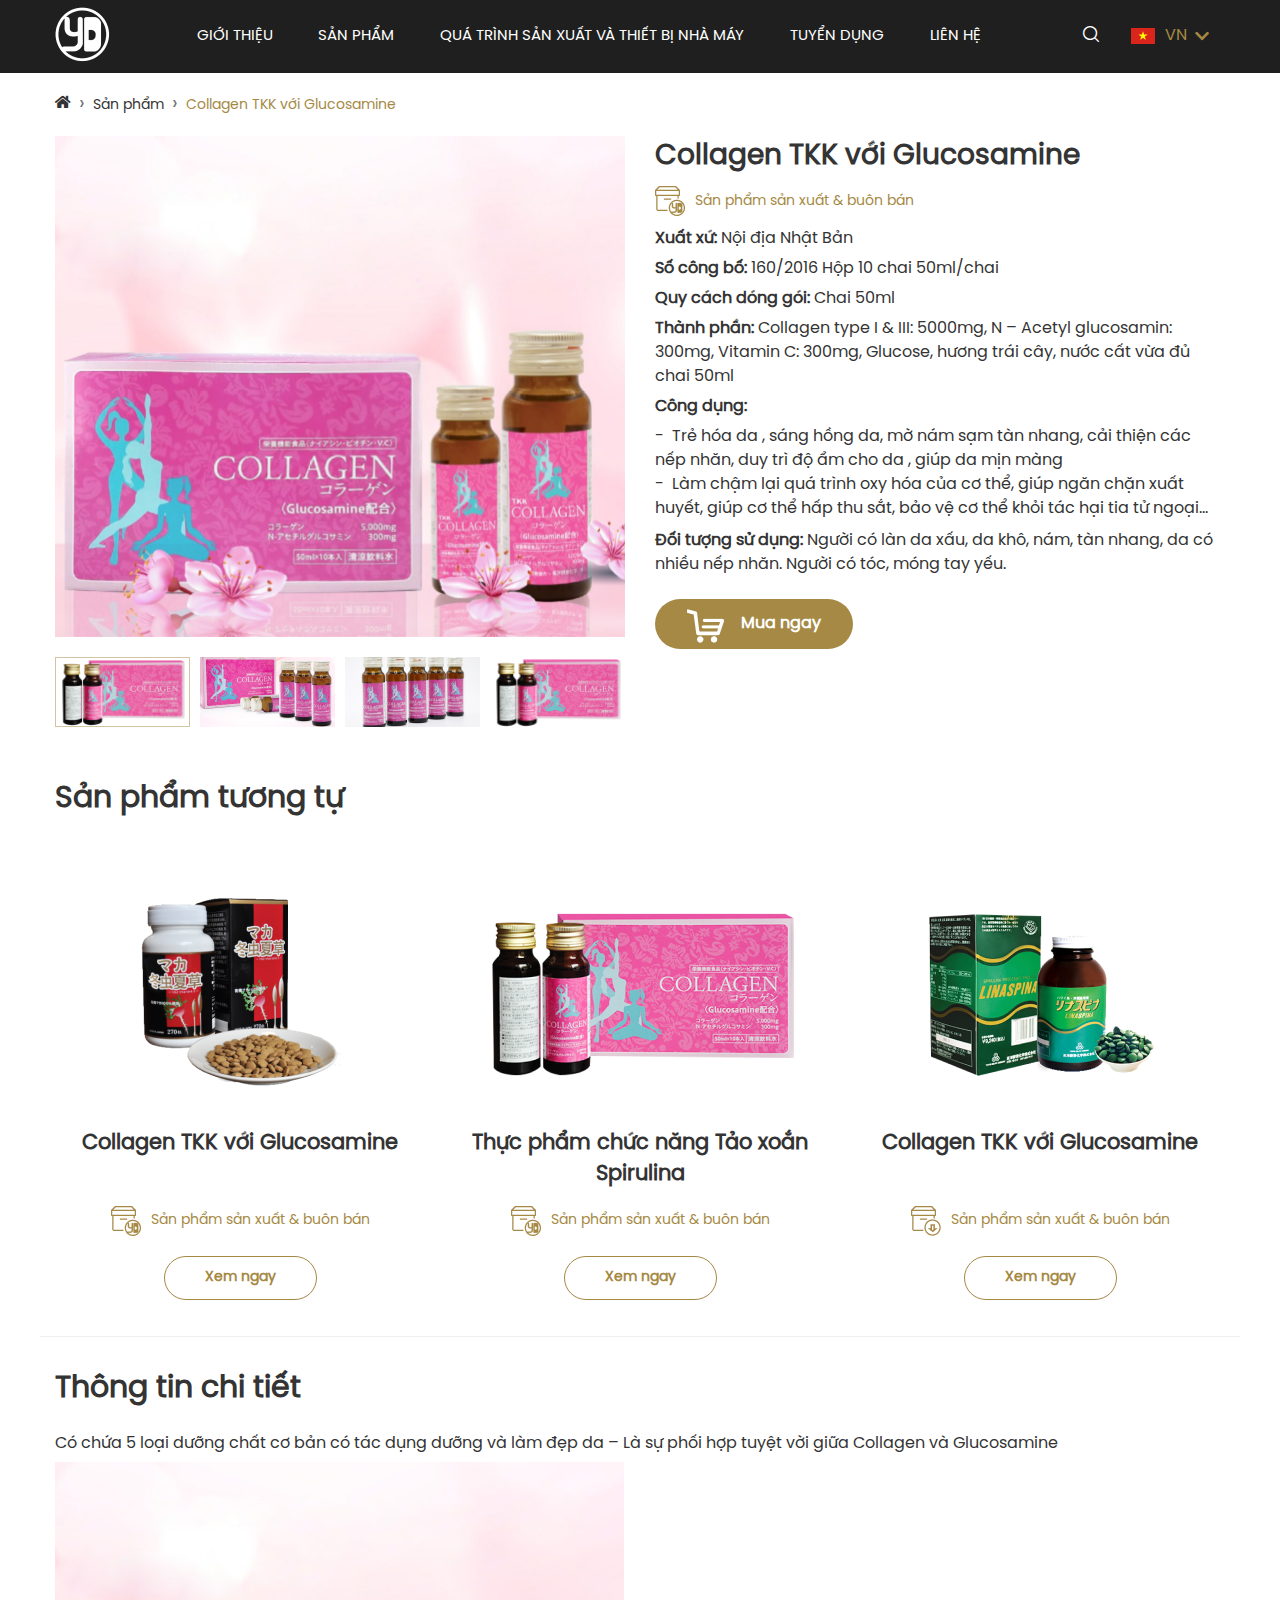
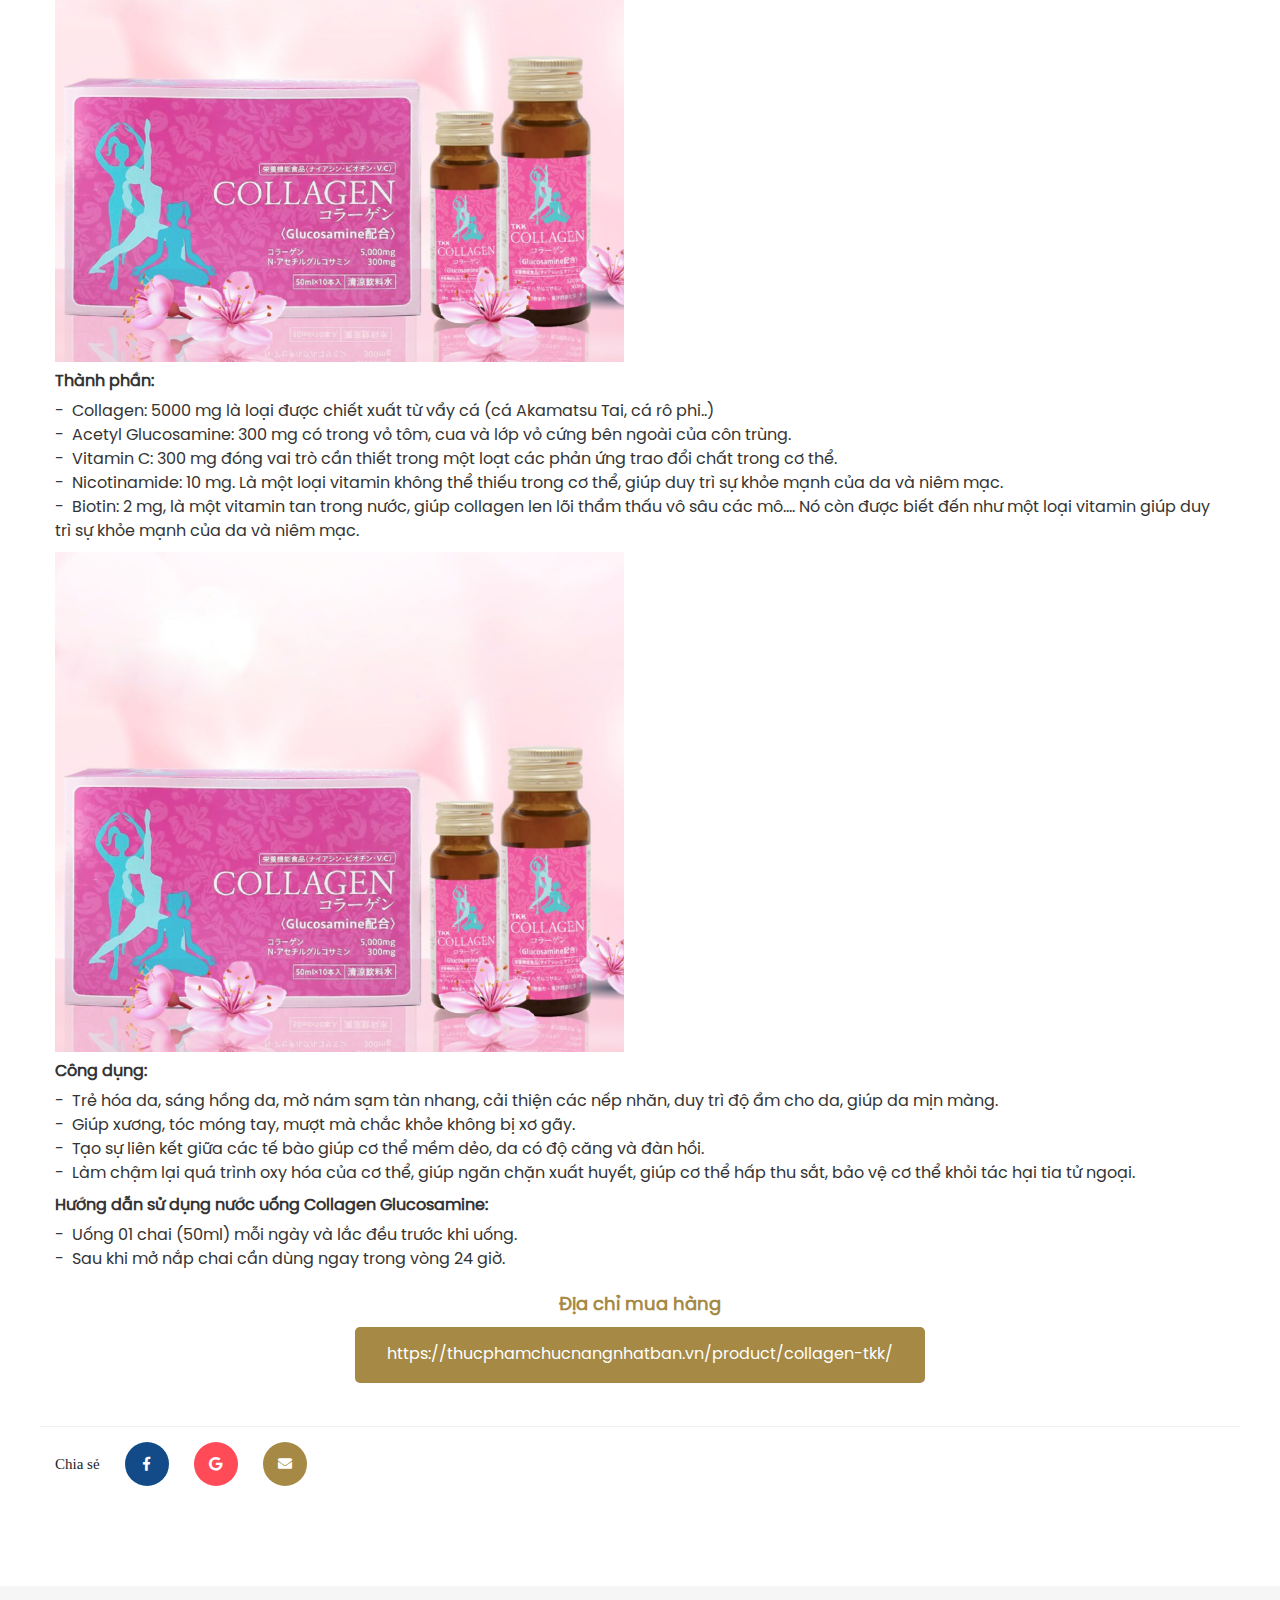
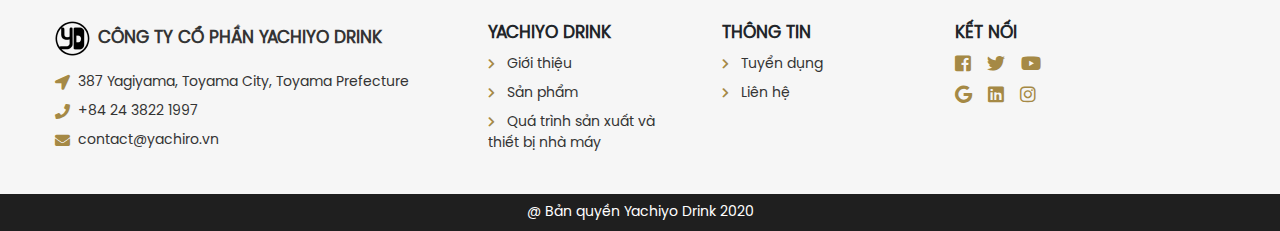
==== chitietsanpham.html @ f1b4843c "9/9 The Snyder Cut" ====
<!DOCTYPE html>
<html class="no-js" lang="vi">

<head>
    <meta charset="utf-8">
    <meta http-equiv="x-ua-compatible" content="ie=edge">
    <title>YACHIYO DRINK | Chi tiết sản phẩm</title>
    <meta name="description" content="">
    <meta name="viewport" content="width=device-width, initial-scale=1">
    <link rel="manifest" href="">
    <link rel="shortcut icon" type="image/x-icon" href="assets/img/favicon.ico">

    <!-- CSS here -->
    <link rel="stylesheet" href="./assets/css/bootstrap.min.css">
    <link rel="stylesheet" href="assets/css/owl.carousel.min.css">
    <link rel="stylesheet" href="assets/css/flaticon.css">
    <link rel="stylesheet" href="assets/css/slicknav.css">
    <link rel="stylesheet" href="assets/css/animate.min.css">
    <link rel="stylesheet" href="assets/css/magnific-popup.css">
    <link rel="stylesheet" href="assets/css/fontawesome-all.min.css">
    <link rel="stylesheet" href="assets/css/nice-select.css">
    <link rel="stylesheet" href="assets/css/style.css">
</head>

<body>
    <header>
        <!-- Header Start -->
        <div class="header-area">
            <div class="main-header header-sticky">
                <div class="container">
                    <div class="menu-wrapper">
                        <!-- Logo -->
                        <div class="logo">
                            <a href="trangchu.html"><img src="assets/images/logo.png" alt="Logo"></a>
                        </div>
                        <!-- Main-menu -->
                        <div class="main-menu d-none d-lg-block">
                            <nav>
                                <ul id="navigation">
                                    <li><a href="gioithieu.html">GIỚI THIỆU</a></li>
                                    <li><a href="sanpham.html">SẢN PHẨM</a></li>
                                    <li><a href="quatrinh.html">QUÁ TRÌNH SẢN XUẤT VÀ THIẾT BỊ NHÀ MÁY</a></li>
                                    <li><a href="tuyendung.html">TUYỂN DỤNG</a>
                                        <ul class="submenu">
                                            <li><a href="#">TUYỂN DỤNG 1</a></li>
                                            <li><a href="#">TUYỂN DỤNG 2</a></li>
                                            <li><a href="#">TUYỂN DỤNG 3</a></li>
                                        </ul>
                                    </li>
                                    <li><a href="lienhe.html">LIÊN HỆ</a></li>
                                </ul>
                            </nav>
                        </div>
                        <!-- Header Right -->
                        <div class="header-right">
                            <ul>
                                <li>
                                    <div class="nav-search search-switch">
                                        <span class="flaticon-search"></span>
                                    </div>
                                </li>
                                <li>
                                    <div class="lang-selector">
                                        <span class="lang lang-selected">
                                            <i class="icons-flag__vn"></i> VN <i class="fa fa-chevron-down ml-2"></i>
                                        </span>
                                        <ul class="lang-dropdown d-none">
                                            <li>
                                                <a href="" class="lang">
                                                    <i class="icons-flag__vn"></i> VN <i
                                                        class="fa fa-chevron-down ml-2"></i>
                                                </a>
                                            </li>
                                            <li>
                                                <a href="" class="lang">
                                                    <i class="icons-flag__jp"></i> JP <i
                                                        class="fa fa-chevron-down ml-2"></i>
                                                </a>
                                            </li>
                                        </ul>
                                    </div>
                                </li>
                            </ul>
                        </div>
                    </div>
                    <!-- Mobile Menu -->
                    <div class="col-12">
                        <div class="mobile_menu d-block d-lg-none"></div>
                    </div>
                </div>
            </div>
        </div>
        <!-- Header End -->
    </header>
    <main>
        <!--? slider Area Start -->
        <section class="app-breadcrumd">
            <div class="container">
                <div class="row">
                    <div class="col-12">
                        <nav aria-label="breadcrumb">
                            <ol class="breadcrumb">
                                <li class="breadcrumb-item"><a href="#"><i class="fa fa-home"></i></a></li>
                                <li class="breadcrumb-item"><a href="#">Sản phẩm</a></li>
                                <li class="breadcrumb-item active" aria-current="page">Collagen TKK với Glucosamine</li>
                            </ol>
                        </nav>
                    </div>
                </div>
            </div>
        </section>

        <section class="product-details">
            <div class="container">
                <div class="row position-relative">
                    <div class="col-lg-6 img-preview">
                        <div id="carousel-1" class="owl-carousel owl-theme">
                            <a href="./assets/images/pd1.png" class="item img-pop-up">
                                <img src="./assets/images/pd1.png" alt="banner">
                            </a>
                            <a href="./assets/images/pd1.png" class="item img-pop-up">
                                <img src="./assets/images/pd1.png" alt="banner">
                            </a>
                            <a href="./assets/images/pd1.png" class="item img-pop-up">
                                <img src="./assets/images/pd1.png" alt="banner">
                            </a>
                            <a href="./assets/images/pd1.png" class="item img-pop-up">
                                <img src="./assets/images/pd1.png" alt="banner">
                            </a>
                        </div>
                        <div id="carousel-2" class="owl-carousel owl-theme">
                            <div class="item">
                                <img src="./assets/images/pd2.png" class="d-block w-100" alt="banner">
                            </div>
                            <div class="item">
                                <img src="./assets/images/pd3.png" class="d-block w-100" alt="banner">
                            </div>
                            <div class="item">
                                <img src="./assets/images/pd4.png" class="d-block w-100" alt="banner">
                            </div>
                            <div class="item">
                                <img src="./assets/images/pd2.png" class="d-block w-100" alt="banner">
                            </div>
                        </div>
                    </div>
                    <div class="col-lg-6 d-product">
                        <h1 class="product-name">Collagen TKK với Glucosamine</h1>
                        <div class="d-flex">
                            <i class="icons-p-yd"></i>Sản phẩm sản xuất & buôn bán
                        </div>
                        <div class="product-desc">
                            <p><strong>Xuất xứ:</strong> Nội địa Nhật Bản</p>
                            <p><strong>Số công bố:</strong> 160/2016 Hộp 10 chai 50ml/chai</p>
                            <p><strong>Quy cách dóng gói:</strong> Chai 50ml</p>
                            <p><strong>Thành phần:</strong> Collagen type I & III: 5000mg, N – Acetyl glucosamin: 300mg,
                                Vitamin C: 300mg, Glucose, hương trái cây, nước cất vừa đủ chai 50ml</p>
                            <h6>Công dụng:</h6>
                            <ul>
                                <li>Trẻ hóa da , sáng hồng da, mờ nám sạm tàn nhang, cải thiện các nếp nhăn, duy trì độ
                                    ẩm cho da , giúp da mịn màng</li>
                                <li>Làm chậm lại quá trình oxy hóa của cơ thể, giúp ngăn chặn xuất huyết, giúp cơ thể
                                    hấp thu sắt, bảo vệ cơ thể khỏi tác hại tia tử ngoại...</li>
                            </ul>
                            <p><strong>Đối tượng sử dụng:</strong> Người có làn da xấu, da khô, nám, tàn nhang, da có
                                nhiều nếp nhăn. Người có tóc, móng tay yếu.</p>
                        </div>
                        <form action="#" method="POST" class="add-to-cart pt-3">
                            <a href="#" type="submit"><i class="icons-cart"></i> Mua ngay</a>
                        </form>
                    </div>
                </div>
            </div>
        </section>

        <section class="product-related">
            <div class="container">
                <div class="row">
                    <div class="col-12">
                        <h3 class="section-title-normal">Sản phẩm tương tự</h3>
                    </div>
                </div>
                <div class="row">
                    <div class="col-lg-4 col-md-6 col-12">
                        <div class="product wow fadeInLeft">
                            <a href="chitietsanpham.html">
                                <div class="img-container">
                                    <img src="./assets/images/p1.png" alt="Product Image">
                                </div>
                                <h5>Collagen TKK với Glucosamine</h5>
                            </a>
                            <div class="d-flex">
                                <i class="icons-p-yd"></i>Sản phẩm sản xuất & buôn bán
                            </div>
                            <a href="chitietsanpham.html" class="btn-primary">Xem ngay</a>
                        </div>
                    </div>
                    <div class="col-lg-4 col-md-6 col-12">
                        <div class="product wow fadeInLeft">
                            <a href="#">
                                <div class="img-container">
                                    <img src="./assets/images/p2.png" alt="Product Image">
                                </div>
                                <h5>Thực phẩm chức năng Tảo xoắn Spirulina</h5>
                            </a>
                            <div class="d-flex">
                                <i class="icons-p-yd"></i>Sản phẩm sản xuất & buôn bán
                            </div>
                            <a href="#" class="btn-primary">Xem ngay</a>
                        </div>
                    </div>
                    <div class="col-lg-4 col-md-6 col-12">
                        <div class="product wow fadeInLeft">
                            <a href="#">
                                <div class="img-container">
                                    <img src="./assets/images/p3.png" alt="Product Image">
                                </div>
                                <h5>Collagen TKK với Glucosamine</h5>
                            </a>
                            <div class="d-flex">
                                <i class="icons-p-origin"></i>Sản phẩm sản xuất & buôn bán
                            </div>
                            <a href="#" class="btn-primary">Xem ngay</a>
                        </div>
                    </div>
                </div>
            </div>
        </section>

        <section class="product-info">
            <div class="container">
                <div class="row">
                    <div class="col-12">
                        <h3 class="section-title-normal">Thông tin chi tiết</h3>
                    </div>
                </div>
                <div class="row">
                    <div class="col-12">
                        <div class="info-container">
                            <p>Có chứa 5 loại dưỡng chất cơ bản có tác dụng dưỡng và làm đẹp da – Là sự phối hợp tuyệt
                                vời giữa Collagen và Glucosamine</p>
                            <img src="./assets/images/pd1.png" alt="Image">
                            <h6>Thành phần:</h6>
                            <ul>
                                <li>Collagen: 5000 mg là loại được chiết xuất từ vẩy cá (cá Akamatsu Tai, cá rô phi..)
                                </li>
                                <li>Acetyl Glucosamine: 300 mg có trong vỏ tôm, cua và lớp vỏ cứng bên ngoài của côn
                                    trùng.</li>
                                <li>Vitamin C: 300 mg đóng vai trò cần thiết trong một loạt các phản ứng trao đổi chất
                                    trong cơ thể.</li>
                                <li>Nicotinamide: 10 mg. Là một loại vitamin không thể thiếu trong cơ thể, giúp duy trì
                                    sự khỏe mạnh của da và niêm mạc.</li>
                                <li>Biotin: 2 mg, là một vitamin tan trong nước, giúp collagen len lõi thẩm thấu vô sâu
                                    các mô…. Nó còn được biết đến như một loại vitamin giúp duy trì sự khỏe mạnh của da
                                    và niêm mạc.</li>
                            </ul>
                            <img src="./assets/images/pd1.png" alt="Image">
                            <h2>Công dụng:</h2>
                            <ul>
                                <li>Trẻ hóa da, sáng hồng da, mờ nám sạm tàn nhang, cải thiện các nếp nhăn, duy trì độ
                                    ẩm cho da, giúp da mịn màng.</li>
                                <li>Giúp xương, tóc móng tay, mượt mà chắc khỏe không bị xơ gãy.</li>
                                <li>Tạo sự liên kết giữa các tế bào giúp cơ thể mềm dẻo, da có độ căng và đàn hồi.</li>
                                <li>Làm chậm lại quá trình oxy hóa của cơ thể, giúp ngăn chặn xuất huyết, giúp cơ thể
                                    hấp thu sắt, bảo vệ cơ thể khỏi tác hại tia tử ngoại. </li>
                            </ul>
                            <h5>Hướng dẫn sử dụng nước uống Collagen Glucosamine:</h5>
                            <ul>
                                <li>Uống 01 chai (50ml) mỗi ngày và lắc đều trước khi uống.</li>
                                <li>Sau khi mở nắp chai cần dùng ngay trong vòng 24 giờ.</li>
                            </ul>
                        </div>
                    </div>
                </div>
                <div class="row">
                    <div class="col-12">
                        <h4 class="dcmh">Địa chỉ mua hàng</h4>
                        <div class="dcmh-link">
                            <a href="#">https://thucphamchucnangnhatban.vn/product/collagen-tkk/</a>
                        </div>
                    </div>
                </div>
            </div>
        </section>

        <section class="share-section">
            <div class="container">
                <div class="row">
                    <div class="col-12">
                        <div class="d-flex">
                            <span>Chia sẻ</span>
                            <a href="#" class="fab fa-facebook-f"></a>
                            <a href="#" class="fab fa-google"></a>
                            <a href="#" class="fas fa-envelope"></a>
                        </div>
                    </div>
                </div>
            </div>
        </section>
    </main>
    <footer>
        <!-- Footer Start-->
        <div class="footer-area">
            <div class="container">
                <div class="row d-flex justify-content-between">
                    <div class="col-xl-4 col-lg-3 col-md-6 col-sm-12">
                        <div class="single-footer-caption mb-50">
                            <div class="single-footer-caption mb-30">
                                <!-- logo -->
                                <div class="footer-logo">
                                    <a href="trangchu.html"><img src="assets/images/logo3.png" alt="Logo">CÔNG TY CỔ
                                        PHẦN
                                        YACHIYO DRINK</a>
                                </div>
                                <div class="footer-tittle">
                                    <div class="footer-pera">
                                        <div class="d-flex justify-content-start align-items-center mb-2">
                                            <i class="fa fa-location-arrow mr-2" aria-hidden="true"></i>
                                            <h6>387 Yagiyama, Toyama City, Toyama Prefecture</h6>
                                        </div>
                                        <div class="d-flex justify-content-start align-items-center mb-2">
                                            <i class="fa fa-phone mr-2" aria-hidden="true"></i>
                                            <h6>+84 24 3822 1997</h6>
                                        </div>
                                        <div class="d-flex justify-content-start align-items-center mb-2">
                                            <i class="fa fa-envelope mr-2" aria-hidden="true"></i>
                                            <h6>contact@yachiro.vn</h6>
                                        </div>
                                    </div>
                                </div>
                            </div>
                        </div>
                    </div>
                    <div class="col-xl-2 col-lg-3 col-md-6 col-sm-12">
                        <div class="single-footer-caption mb-50">
                            <div class="footer-tittle">
                                <h4>YACHIYO DRINK</h4>
                                <ul>
                                    <li><a href="#"><i class="fa fa-chevron-right mr-2 text-secondary"
                                                aria-hidden="true"></i> Giới thiệu </a></li>
                                    <li><a href="#"><i class="fa fa-chevron-right mr-2 text-secondary"
                                                aria-hidden="true"></i> Sản phẩm</a></li>
                                    <li><a href="#"><i class="fa fa-chevron-right mr-2 text-secondary"
                                                aria-hidden="true"></i> Quá trình sản xuất và thiết bị nhà máy</a></li>
                                </ul>
                            </div>
                        </div>
                    </div>
                    <div class="col-xl-2 col-lg-3 col-md-6 col-sm-12">
                        <div class="single-footer-caption mb-50">
                            <div class="footer-tittle">
                                <h4>Thông tin</h4>
                                <ul>
                                    <li><a href="#"><i class="fa fa-chevron-right mr-2 text-secondary"
                                                aria-hidden="true"></i> Tuyển dụng</a></li>
                                    <li><a href="#"><i class="fa fa-chevron-right mr-2 text-secondary"
                                                aria-hidden="true"></i> Liên hệ</a></li>
                                </ul>
                            </div>
                        </div>
                    </div>
                    <div class="col-xl-3 col-lg-3 col-md-6 col-sm-12">
                        <div class="single-footer-caption mb-50">
                            <div class="footer-tittle">
                                <h4>Kết nối</h4>
                                <ul class="d-flex">
                                    <li><a href="#"><i class="fab fa-facebook-square mr-3" aria-hidden="true"></i></a>
                                    </li>
                                    <li><a href="#"><i class="fab fa-twitter mr-3" aria-hidden="true"></i></a></li>
                                    <li><a href="#"><i class="fab fa-youtube mr-3" aria-hidden="true"></i></a></li>
                                </ul>
                                <ul class="d-flex">
                                    <li><a href="#"><i class="fab fa-google mr-3" aria-hidden="true"></i></a></a></li>
                                    <li><a href="#"><i class="fab fa-linkedin mr-3" aria-hidden="true"></i></a></li>
                                    <li><a href="#"><i class="fab fa-instagram mr-3" aria-hidden="true"></i></a></a>
                                    </li>
                                </ul>
                            </div>
                        </div>
                    </div>
                </div>
            </div>
            <div class="footer-copy-right">
                <p>@ Bản quyền Yachiyo Drink 2020</p>
            </div>
        </div>
        <!-- Footer End-->
    </footer>
    <!--? Search model Begin -->
    <div class="search-model-box">
        <div class="h-100 d-flex align-items-center justify-content-center">
            <div class="search-close-btn">+</div>
            <form class="search-model-form">
                <input type="text" id="search-input" placeholder="Searching key.....">
            </form>
        </div>
    </div>
    <!-- Search model end -->

    <!-- JS here -->
    <script src="./assets/js/vendor/jquery-1.12.4.min.js"></script>
    <script src="./assets/js/popper.min.js"></script>
    <script src="./assets/js/bootstrap.min.js"></script>
    <script src="./assets/js/jquery.slicknav.min.js"></script>
    <script src="./assets/js/owl.carousel.min.js"></script>
    <script src="./assets/js/wow.min.js"></script>
    <script src="./assets/js/jquery.magnific-popup.js"></script>
    <script src="./assets/js/jquery.scrollUp.min.js"></script>
    <script src="./assets/js/jquery.nice-select.min.js"></script>
    <script src="./assets/js/jquery.sticky.js"></script>
    <script src="./assets/js/main.js"></script>

</body>

</html>
---- assets/css/flaticon.css ----
/*
  	Flaticon icon font: Flaticon
  	Creation date: 19/04/2020 06:48
  	*/

@font-face {
  font-family: "Flaticon";
  src: url("../fonts/Flaticon.eot");
  src: url("../fonts/Flaticon.eot?#iefix") format("embedded-opentype"),
       url("../fonts/Flaticon.woff2") format("woff2"),
       url("../fonts/Flaticon.woff") format("woff"),
       url("../fonts/Flaticon.ttf") format("truetype"),
       url("../fonts/Flaticon.svg#Flaticon") format("svg");
  font-weight: normal;
  font-style: normal;
}

@media screen and (-webkit-min-device-pixel-ratio:0) {
  @font-face {
    font-family: "Flaticon";
    src: url("../fonts/Flaticon.svg#Flaticon") format("svg");
  }
}

[class^="flaticon-"]:before, [class*=" flaticon-"]:before,
[class^="flaticon-"]:after, [class*=" flaticon-"]:after {   
  font-family: Flaticon;
font-style: normal;
}

.flaticon-search:before { content: "\f100"; }
.flaticon-shopping-cart:before { content: "\f101"; }
.flaticon-user:before { content: "\f102"; }
.flaticon-heart:before { content: "\f103"; }
.flaticon-arrow:before { content: "\f104"; }
---- assets/css/nice-select.css ----
.nice-select {
  -webkit-tap-highlight-color: transparent;
  background-color: #fff;
  border-radius: 5px;
  border: solid 1px #e8e8e8;
  box-sizing: border-box;
  clear: both;
  cursor: pointer;
  display: block;
  float: left;
  font-family: inherit;
  font-size: 14px;
  font-weight: normal;
  height: 42px;
  line-height: 40px;
  outline: none;
  padding-left: 18px;
  padding-right: 30px;
  position: relative;
  text-align: left !important;
  -webkit-transition: all 0.2s ease-in-out;
  transition: all 0.2s ease-in-out;
  -webkit-user-select: none;
     -moz-user-select: none;
      -ms-user-select: none;
          user-select: none;
  white-space: nowrap;
  width: auto; }
  .nice-select:hover {
    border-color: #dbdbdb; }
  .nice-select:active, .nice-select.open, .nice-select:focus {
    border-color: #999; }
  .nice-select:after {
    border-bottom: 2px solid #999;
    border-right: 2px solid #999;
    content: '';
    display: block;
    height: 5px;
    margin-top: -4px;
    pointer-events: none;
    position: absolute;
    right: 12px;
    top: 50%;
    -webkit-transform-origin: 66% 66%;
        -ms-transform-origin: 66% 66%;
            transform-origin: 66% 66%;
    -webkit-transform: rotate(45deg);
        -ms-transform: rotate(45deg);
            transform: rotate(45deg);
    -webkit-transition: all 0.15s ease-in-out;
    transition: all 0.15s ease-in-out;
    width: 5px; }
  .nice-select.open:after {
    -webkit-transform: rotate(-135deg);
        -ms-transform: rotate(-135deg);
            transform: rotate(-135deg); }
  .nice-select.open .list {
    opacity: 1;
    pointer-events: auto;
    -webkit-transform: scale(1) translateY(0);
        -ms-transform: scale(1) translateY(0);
            transform: scale(1) translateY(0); }
  .nice-select.disabled {
    border-color: #ededed;
    color: #999;
    pointer-events: none; }
    .nice-select.disabled:after {
      border-color: #cccccc; }
  .nice-select.wide {
    width: 100%; }
    .nice-select.wide .list {
      left: 0 !important;
      right: 0 !important; }
  .nice-select.right {
    float: right; }
    .nice-select.right .list {
      left: auto;
      right: 0; }
  .nice-select.small {
    font-size: 12px;
    height: 36px;
    line-height: 34px; }
    .nice-select.small:after {
      height: 4px;
      width: 4px; }
    .nice-select.small .option {
      line-height: 34px;
      min-height: 34px; }
  .nice-select .list {
    background-color: #fff;
    border-radius: 5px;
    box-shadow: 0 0 0 1px rgba(68, 68, 68, 0.11);
    box-sizing: border-box;
    margin-top: 4px;
    opacity: 0;
    overflow: hidden;
    padding: 0;
    pointer-events: none;
    position: absolute;
    top: 100%;
    left: 0;
    -webkit-transform-origin: 50% 0;
        -ms-transform-origin: 50% 0;
            transform-origin: 50% 0;
    -webkit-transform: scale(0.75) translateY(-21px);
        -ms-transform: scale(0.75) translateY(-21px);
            transform: scale(0.75) translateY(-21px);
    -webkit-transition: all 0.2s cubic-bezier(0.5, 0, 0, 1.25), opacity 0.15s ease-out;
    transition: all 0.2s cubic-bezier(0.5, 0, 0, 1.25), opacity 0.15s ease-out;
    z-index: 9; }
    .nice-select .list:hover .option:not(:hover) {
      background-color: transparent !important; }
  .nice-select .option {
    cursor: pointer;
    font-weight: 400;
    line-height: 40px;
    list-style: none;
    min-height: 40px;
    outline: none;
    padding-left: 18px;
    padding-right: 29px;
    text-align: left;
    -webkit-transition: all 0.2s;
    transition: all 0.2s; }
    .nice-select .option:hover, .nice-select .option.focus, .nice-select .option.selected.focus {
      background-color: #f6f6f6; }
    .nice-select .option.selected {
      font-weight: bold; }
    .nice-select .option.disabled {
      background-color: transparent;
      color: #999;
      cursor: default; }

.no-csspointerevents .nice-select .list {
  display: none; }

.no-csspointerevents .nice-select.open .list {
  display: block; }
---- assets/css/style.css ----
@font-face {
    font-family: Poppins;
    src: url(../fonts/Poppins/SVN-Poppins-Regular.ttf);
}

@font-face {
    font-family: KelsonSans;
    src: url(../fonts/SVN-KelsonSans/SVN-KelsonSans-Regular.otf);
}

@font-face {
    font-family: CapricaScript;
    src: url(../fonts/SVN-CapricaScript/SVN-CapricaScript.ttf);
}

:root {
    --primary-font-family: Poppins;
    --primary-color: #343434;
    --secondary-color: #A58945;
}

.text-primary {
    color: var(--primary-color) !important;
}

.text-secondary {
    color: var(--secondary-color) !important;
}

.boxed-btn {
    background: #fff;
    color: #fff !important;
    display: inline-block;
    padding: 18px 44px;
    font-family: "Josefin Sans", sans-serif;
    font-size: 14px;
    font-weight: 400;
    border: 0;
    border: 1px solid #ff2020;
    letter-spacing: 3px;
    text-align: center;
    text-transform: uppercase;
    cursor: pointer
}

.boxed-btn:hover {
    background: #ff2020;
    color: #000 !important;
    border: 1px solid #ff2020
}

.boxed-btn:focus {
    outline: none
}

.boxed-btn.large-width {
    width: 220px
}

[data-overlay] {
    position: relative;
    background-size: cover;
    background-repeat: no-repeat;
    background-position: center center
}

[data-overlay]::before {
    position: absolute;
    left: 0;
    top: 0;
    right: 0;
    bottom: 0;
    content: "";
}

[data-opacity="1"]::before {
    opacity: 0.1;
}

[data-opacity="2"]::before {
    opacity: 0.2;
}

[data-opacity="3"]::before {
    opacity: 0.3;
}

[data-opacity="4"]::before {
    opacity: 0.4
}

[data-opacity="5"]::before {
    opacity: 0.5;
}

[data-opacity="6"]::before {
    opacity: 0.6;
}

[data-opacity="7"]::before {
    opacity: 0.7;
}

[data-opacity="8"]::before {
    opacity: 0.8;
}

[data-opacity="9"]::before {
    opacity: 0.9;
}

html, body, div, span, applet, object, iframe,
h1, h2, h3, h4, h5, h6, p, blockquote, pre,
a, abbr, acronym, address, big, cite, code,
del, dfn, em, img, ins, kbd, q, s, samp,
small, strike, strong, sub, sup, tt, var,
b, u, i, center,
dl, dt, dd, ol, ul, li,
fieldset, form, label, legend,
table, caption, tbody, tfoot, thead, tr, th, td,
article, aside, canvas, details, embed, 
figure, figcaption, footer, header, hgroup, 
menu, nav, output, ruby, section, summary,
time, mark, audio, video {
	margin: 0;
	padding: 0;
	border: 0;
	font-size: 100%;
	font: inherit;
	vertical-align: baseline;
}

article, aside, details, figcaption, figure, 
footer, header, hgroup, menu, nav, section {
	display: block;
}

body {
	line-height: 1;
    font: normal normal 15px/18px Roboto;
}

ol, ul {
	list-style: none;
}

blockquote, q {
	quotes: none;
}

blockquote:before, blockquote:after,
q:before, q:after {
	content: '';
	content: none;
}

table {
	border-collapse: collapse;
	border-spacing: 0;
}

a {
    text-decoration: none;
}

textarea {
    resize: none;
}

.mt-nega-100 {
    margin-top: -100px;
}

[class^="icons-"],
[class*="icons-"] {
    background-image: url(../images/icons.png);
    background-repeat: no-repeat;
    display: inline-block;
    vertical-align: middle;
    background-size: 200px 200px !important;
}

.icons-p-yd {
    background-position: -57px -5px;
    width: 30px;
    height: 30px;
    margin-right: 10px;
}

.icons-p-origin {
    background-position: -12px -5px;
    width: 30px;
    height: 30px;
    margin-right: 10px;
}

.icons-arrow {
    background-position: -172px -38px;
    width: 17px;
    height: 12px;
    margin-left: 10px;
}

.icons-arrow_right {
    background-position: -108px -37px;
    width: 16px;
    height: 12px;
    margin-left: 10px;
}

.icons-arrow_left {
    background-position: -138px -37px;
    width: 16px;
    height: 12px;
    margin-right: 10px;
}

.icons-arrow_white {
    background-position: -62px -41px;
    width: 18px;
    height: 11px;
    margin-left: 10px;
}

.icons-mouse {
    background-position: -170px -58px;
    width: 21px;
    height: 35px;
}

.icons-cart {
    background-position: -119px -55px;
    width: 38px;
    height: 38px;
    margin: 6px 0;
    margin-right: 16px;
}

.icons-clock {
    background-position: -105px -8px;
    width: 20px;
    height: 20px;
    margin-right: 14px;
}

[class^="icons-flag__"],
[class*="icons-flag__"] {
    width: 24px;
    height: 16px;
    display: inline-block;
    margin-right: 10px;
}

.icons-flag__vn {
    background-position: -168px -10px;
}

.icons-flag__jp {
    background-position: -135px -10px;
}

.lang-selector {
    position: relative;
}

.lang-selector .lang {
    display: inline-flex;
    justify-content: start;
    align-items: center;
    font: normal normal 15px/22px var(--primary-font-family);
    color: var(--secondary-color) !important;
}

.lang-dropdown {
    position: absolute;
    z-index: 1;
    background-color: #fff;
    display: flex;
    flex-direction: column;
    width: 100%;
    padding: .5rem 0;
    box-shadow: -1px 0px 3px 0px var(--secondary-color);
}

.lang-dropdown li {
    text-align: center;
    margin-bottom: .5rem;
}

.lang-dropdown li:last-child {
    margin-bottom: unset;
}

.page-title {
    display: inline-block;
    position: relative;
    font: normal bold 42px/50px KelsonSans;
    letter-spacing: 0.1em;
    color: #fff;
    text-transform: uppercase;
}

.page-title::before,
.page-title::after {
    content: "";
    position: absolute;
    width: 50px;
    height: 0;
    border: 1px solid #fff;
    transform: rotate(138deg);
}

.page-title::before {
    top: 0;
    left: -25px;
}

.page-title::after {
    bottom: 0;
    right: -25px;
}

.bg-img-1 {
    background-image: url(../img/slider/slider-img-1.jpg)
}

.bg-img-2 {
    background-image: url(../img/background-img/bg-img-2.jpg)
}

.cta-bg-1 {
    background-image: url(../img/background-img/bg-img-3.jpg)
}

.img {
    max-width: 100%;
    -webkit-transition: all .3s ease-out 0s;
    -moz-transition: all .3s ease-out 0s;
    -ms-transition: all .3s ease-out 0s;
    -o-transition: all .3s ease-out 0s;
    transition: all .3s ease-out 0s
}

.f-left {
    float: left
}

.f-right {
    float: right
}

.fix {
    overflow: hidden
}

.clear {
    clear: both
}

a,
.button {
    -webkit-transition: all .3s ease-out 0s;
    -moz-transition: all .3s ease-out 0s;
    -ms-transition: all .3s ease-out 0s;
    -o-transition: all .3s ease-out 0s;
    transition: all .3s ease-out 0s
}

a:focus,
.button:focus {
    text-decoration: none;
    outline: none
}

ul {
    list-style: none;
    margin: 0;
    padding: 0
}

a {
    color: var(--primary-color);
}

a:focus,
a:hover,
.portfolio-cat a:hover,
.footer-menu li a:hover {
    text-decoration: none
}

button:focus,
input:focus,
input:focus,
textarea,
textarea:focus {
    outline: 0
}

.uppercase {
    text-transform: uppercase
}

input:focus::-moz-placeholder {
    opacity: 0;
    -webkit-transition: .4s;
    -o-transition: .4s;
    transition: .4s
}

.capitalize {
    text-transform: capitalize
}

.theme-overlay {
    position: relative
}

.theme-overlay::before {
    background: #1696e7 none repeat scroll 0 0;
    content: "";
    height: 100%;
    left: 0;
    opacity: 0.6;
    position: absolute;
    top: 0;
    width: 100%
}

.overlay {
    position: relative;
    z-index: 0
}

.overlay::before {
    position: absolute;
    content: "";
    top: 0;
    left: 0;
    width: 100%;
    height: 100%;
    z-index: -1
}

.overlay2 {
    position: relative;
    z-index: 0
}

.overlay2::before {
    position: absolute;
    content: "";
    background-color: #2E2200;
    top: 0;
    left: 0;
    width: 100%;
    height: 100%;
    z-index: -1;
    opacity: 0.5
}

.separator {
    border-top: 1px solid #f2f2f2
}

.header-btn {
    padding: 25px 28px !important
}

@media (min-width: 1200px) and (max-width: 1400px) {
    .header-btn {
        padding: 25px 21px !important
    }
}

.btn.focus,
.btn:focus {
    outline: 0;
    box-shadow: none
}

.hero-btn {
    padding: 25px 29px;
    background: #4a4a4b
}

.hero-btn::before {
    background: #ff2020
}

.black-btn {
    background: #000;
    box-shadow: 0px 20px 50px 0px rgba(22, 22, 22, 0.2);
    transform: translateY(0px);
    cursor: pointer;
    display: inline-block;
    font-size: 18px;
    font-weight: 400;
    letter-spacing: 1px;
    line-height: 0;
    margin-bottom: 0;
    padding: 27px 44px;
    border-radius: 25px
}

.black-btn:hover {
    box-shadow: 0px 20px 50px 0px rgba(12, 9, 9, 0.2);
    transform: translateY(-3px)
}

.shop1-btn {
    box-shadow: 0px 20px 50px 0px rgba(37, 119, 253, 0.2)
}

.border-btn {
    background: none;
    -moz-user-select: none;
    border: 2px solid #ff2020;
    padding: 18px 38px;
    margin: 10px;
    text-transform: capitalize;
    color: #ff2020;
    cursor: pointer;
    display: inline-block;
    font-size: 14px;
    font-weight: 500;
    letter-spacing: 1px;
    margin-bottom: 0;
    border-radius: 5px;
    position: relative;
    transition: color 0.4s linear;
    position: relative;
    overflow: hidden;
    margin: 0
}

.border-btn::before {
    border: 2px solid transparent;
    content: "";
    position: absolute;
    left: 0;
    top: 0;
    width: 100%;
    height: 100%;
    background: #ff2020;
    z-index: -1;
    transition: transform 0.5s;
    transition-timing-function: ease;
    transform-origin: 0 0;
    transition-timing-function: cubic-bezier(0.5, 1.6, 0.4, 0.7);
    transform: scaleY(0)
}

.border-btn:hover::before {
    transform: scaleY(1);
    order: 2px solid transparent
}

.border-btn.border-btn2 {
    padding: 17px 52px
}

.send-btn {
    background: #ff2020;
    color: #fff;
    font-size: 14px;
    width: 100%;
    height: 55px;
    border: none;
    border-radius: 5px;
    cursor: pointer;
    transition: color 0.4s linear;
    position: relative;
    overflow: hidden;
    z-index: 1
}

.send-btn::before {
    border: 2px solid transparent;
    content: "";
    position: absolute;
    left: 0;
    top: 0;
    width: 100%;
    height: 100%;
    background: #e6373d;
    color: #ff2020;
    z-index: -1;
    transition: transform 0.5s;
    transition-timing-function: ease;
    transform-origin: 0 0;
    transition-timing-function: cubic-bezier(0.5, 1.6, 0.4, 0.7);
    transform: scaleX(0)
}

.send-btn:hover::before {
    transform: scaleY(1);
    order: 2px solid transparent;
    color: red
}

.breadcrumb>.active {
    color: #888
}

#scrollUp {
    background: #A58945;
    height: 50px;
    width: 50px;
    right: 31px;
    bottom: 18px;
    color: #fff;
    font-size: 20px;
    text-align: center;
    border-radius: 50%;
    line-height: 48px;
    border: 2px solid transparent
}

@media (max-width: 575px) {
    #scrollUp {
        right: 16px
    }
}

#scrollUp:hover {
    color: #fff
}

.sticky-bar {
    left: 0;
    margin: auto;
    position: fixed;
    top: 0;
    width: 100%;
    -webkit-box-shadow: 0 10px 15px rgba(25, 25, 25, 0.1);
    box-shadow: 0 10px 15px rgba(25, 25, 25, 0.1);
    z-index: 9999;
    -webkit-animation: 300ms ease-in-out 0s normal none 1 running fadeInDown;
    animation: 300ms ease-in-out 0s normal none 1 running fadeInDown;
    -webkit-box-shadow: 0 10px 15px rgba(25, 25, 25, 0.1);
    background: #fff
}

.section {
    padding-top: 80px;
    padding-bottom: 130px;
}

.section-title {
    display: inline-block;
    font: normal bold 36px/54px var(--primary-font-family);
    color: var(--primary-color);
    margin-bottom: 70px;
    padding-left: 30px;
    position: relative;
    text-transform: uppercase;
    transform-style: preserve-3d;
}

.section-title::before {
    content: "";
    position: absolute;
    width: 83px;
    height: 83px;
    left: 0;
    top: -15px;
    border-radius: 5000px;
    background: var(--secondary-color);
    z-index: auto;
    transform: translateZ(-1px);
}

.section-title::after {
    content: "";
    position: absolute;
    width: 17px;
    height: 17px;
    right: -19px;
    top: -11px;
    border-radius: 5000px;
    background: var(--secondary-color);
    transform: translateZ(-1px);
}

.section-title span::after {
    content: "";
    position: absolute;
    width: 11px;
    height: 11px;
    right: -32px;
    top: 0px;
    border-radius: 5000px;
    border: 1px solid var(--secondary-color);
    transform: translateZ(-1px);
}

.section-title-secondary {
    font: normal bold 30px/45px var(--primary-font-family);
    color: var(--secondary-color);
    position: relative;
    margin-bottom: 40px;
}

.section-title-secondary::before {
    content: "";
    position: absolute;
    width: 50%;
    height: 0;
    bottom: -8px;
    left: 0;
    border-top: 4px solid var(--secondary-color); 
}

.section-title-normal {
    font: normal bold 30px/45px var(--primary-font-family);
    color: var(--primary-color);
    margin-bottom: 20px;
}

.btn-primary {
    display: inline-block;
    outline: none;
    border-color: unset;
    border: 1px solid var(--secondary-color);
    font: normal bold 14px/21px var(--primary-font-family);
    color: var(--secondary-color);
    background-color: #fff;
    border-radius: 5000px;
    padding: .65rem 2.5rem;
    text-decoration: none;
}

.btn-primary:active,
.btn-primary:focus,
.btn-primary:hover {
    display: inline-block;
    color: #fff !important;
    border: 1px solid var(--secondary-color) !important;
    background-color: var(--secondary-color) !important;
    box-shadow: unset;
    outline: none;
}

.btn-links,
.btn-links:hover,
.btn-links:focus {
    display: inline-flex;
    justify-content: start;
    align-items: center;
    font: normal bold 16px/24px var(--primary-font-family);
    text-align: center;
    color: var(--secondary-color);
    text-decoration: none;
    outline: none;
}

.text-bold {
    font-weight: bold;
}

/* header */
.sticky-bar,
.header-area {
    background-color: #1F1F1F;
}

.header-area .main-header .menu-wrapper {
    display: flex;
    align-content: center;
    justify-content: space-between;
    flex-wrap: wrap;
    align-items: center
}

.header-area .main-header .menu-wrapper .main-menu ul li {
    display: inline-block;
    position: relative;
    z-index: 1
}

.header-area .main-header .menu-wrapper .main-menu ul li a {
    font: normal normal 15px/22px var(--primary-font-family); 
    color: #fff;
    padding: 25px 21px;
    display: inline-block;
    text-decoration: none;
    text-transform: capitalize;
    display: block;
    -webkit-transition: all .3s ease-out 0s;
    -moz-transition: all .3s ease-out 0s;
    -ms-transition: all .3s ease-out 0s;
    -o-transition: all .3s ease-out 0s;
    transition: all .3s ease-out 0s
}

@media only screen and (min-width: 992px) and (max-width: 1199px) {
    .header-area .main-header .menu-wrapper .main-menu ul li a {
        padding: 25px 15px;
    }
}

.header-area .main-header .menu-wrapper .main-menu ul li:hover>ul.submenu {
    visibility: visible;
    opacity: 1;
    top: 100%
}

.header-area .main-header .menu-wrapper .main-menu ul li:hover>ul.submenu::before {
    top: -8px
}

.header-area .main-header .menu-wrapper .main-menu ul ul.submenu {
    position: absolute;
    width: 170px;
    background: #fff;
    left: 0;
    top: 90%;
    visibility: hidden;
    opacity: 0;
    box-shadow: 0 0 10px 3px rgba(0, 0, 0, 0.05);
    padding: 17px 0;
    border-top: 3px solid var(--secondary-color);
    font: normal normal 15px/22px var(--primary-font-family); 
    border-radius: 7px 7px 3px 3px;
    -webkit-transition: all .2s ease-out 0s;
    -moz-transition: all .2s ease-out 0s;
    -ms-transition: all .2s ease-out 0s;
    -o-transition: all .2s ease-out 0s;
    transition: all .2s ease-out 0s
}

.logo a {
    display: inline-block;
}

.header-area .main-header .menu-wrapper .main-menu ul ul.submenu>li {
    margin-left: 7px;
    display: block
}

.header-area .main-header .menu-wrapper .main-menu ul ul.submenu>li>a {
    padding: 6px 10px !important;
    font-size: 16px;
    color: var(--primary-color);
    text-transform: capitalize
}

.header-area .main-header .menu-wrapper .main-menu ul ul.submenu>li>a:hover {
    background: none
}

.header-area .main-header .menu-wrapper .main-menu ul ul.submenu::before {
    border-style: solid;
    border-width: 0 6px 6px 6px;
    border-color: transparent transparent var(--secondary-color) transparent;
    content: "";
    top: -5px;
    left: 13%;
    position: absolute;
    transition: .3s;
    z-index: -1;
    overflow: hidden;
    -webkit-transition: all .3s ease-out 0s;
    -moz-transition: all .3s ease-out 0s;
    -ms-transition: all .3s ease-out 0s;
    -o-transition: all .3s ease-out 0s;
    transition: all .3s ease-out 0s
}

@media only screen and (min-width: 768px) and (max-width: 991px) {
    .header-area .main-header .menu-wrapper .header-right {
        margin-right: 82px
    }
}

@media only screen and (min-width: 576px) and (max-width: 767px) {
    .header-area .main-header .menu-wrapper .header-right {
        margin-right: 73px
    }
}

@media (max-width: 575px) {
    .header-area .main-header .menu-wrapper .header-right {
        position: relative;
        bottom: -73px;
        z-index: 3;
        right: 5px
    }
}

.header-area .main-header .menu-wrapper .header-right ul:not(.lang-dropdown) {
    display: flex !important;
    justify-content: space-between
}

.header-area .main-header .menu-wrapper .header-right .nav-search {
    display: inline-block
}

.header-area .main-header .menu-wrapper .header-right span {
    color: #fff;
    font-size: 16px;
    cursor: pointer;
    padding: 0 16px;
}

.header-area .main-header .menu-wrapper .header-right span:hover {
    color: var(--secondary-color);
}

@media only screen and (min-width: 768px) and (max-width: 991px) {
    .header-area .main-header .menu-wrapper .header-right span {
        padding: 0 19px
    }
}

@media (max-width: 575px) {
    .header-area .main-header .menu-wrapper .header-right {
        position: absolute;
        top: 27px;
        right: 80px;
    }

    .header-area .main-header .menu-wrapper .header-right span {
        padding: 0 9px;
    }
}

@media only screen and (min-width: 768px) and (max-width: 991px) {
    .header-sticky.sticky-bar.sticky {
        padding: 22px 0px
    }
}

@media (max-width: 575px) {
    .header-sticky.sticky-bar.sticky .header-right {
        display: none
    }
}
/* end header */

/* mobile menu */
.mobile_menu {
    position: absolute;
    right: 0px;
    width: 100%;
    z-index: 99
}

.mobile_menu .slicknav_menu {
    background: transparent;
    margin-top: 0px !important
}

.mobile_menu .slicknav_menu .slicknav_btn {
    top: -48px;
    display: block;
}

.mobile_menu .slicknav_menu .slicknav_btn .slicknav_icon-bar {
    background-color: #ff2020 !important
}

.mobile_menu .slicknav_menu .slicknav_nav {
    margin-top: 16px !important
}

.mobile_menu .slicknav_menu .slicknav_nav a:hover {
    background: transparent;
    color: #ff2020
}

.mobile_menu .slicknav_menu .slicknav_nav a {
    font-size: 15px;
    padding: 7px 10px
}

.mobile_menu .slicknav_menu .slicknav_nav .slicknav_item a {
    padding: 0 !important
}
/* end mobile menu */

/* search */
.search-model-box {
    display: none;
    position: fixed;
    width: 100%;
    height: 100%;
    left: 0;
    top: 0;
    background: rgba(43, 43, 43, 0.527);
    z-index: 99999
}

.search-model-box .search-model-form {
    padding: 0 15px
}

.search-model-box .search-model-form input {
    width: 500px;
    font-size: 40px;
    border: none;
    border-bottom: 2px solid #333;
    background: #fff;
    padding-left: .5rem;
    padding-right: .5rem;
    color: #999
}

@media only screen and (min-width: 576px) and (max-width: 767px) {
    .search-model-box .search-model-form input {
        width: 251px;
        font-size: 26px
    }
}

@media (max-width: 575px) {
    .search-model-box .search-model-form input {
        width: 251px;
        font-size: 26px
    }
}

.search-model-box .search-close-btn {
    position: absolute;
    width: 50px;
    height: 50px;
    background: #333;
    color: #fff;
    text-align: center;
    border-radius: 50%;
    font-size: 28px;
    line-height: 28px;
    top: 30px;
    cursor: pointer;
    -webkit-transform: rotate(45deg);
    -ms-transform: rotate(45deg);
    transform: rotate(45deg);
    display: -webkit-box;
    display: -ms-flexbox;
    display: flex;
    -webkit-box-align: center;
    -ms-flex-align: center;
    align-items: center;
    -webkit-box-pack: center;
    -ms-flex-pack: center;
    justify-content: center
}
/* search */

/* slide */
.home-carousel .item {
    width: 100%;
    height: calc(100vh - 72px);
    position: relative;
}

.home-carousel .item img {
    width: 100%;
    height: 100%;
    object-fit: cover;
    object-position: 50% 50%;
}

.home-carousel .item::before {
    content: "";
    position: absolute;
    left: 0;
    bottom: 0;
    width: 0;
    height: 110px;
    border-top: 70px solid transparent;
    border-left: calc(50vw - 8px) solid #e4e4e4;;
    border-right: calc(50vw - 8px) solid #e4e4e4;;
}

.home-carousel .item::after {
    content: "";
    position: absolute;
    left: 0;
    bottom: 0;
    width: 0;
    height: 80px;
    border-top: 70px solid transparent;
    border-left: calc(50vw - 8px) solid #fff;
    border-right: calc(50vw - 8px) solid #fff;
}

.home-carousel .owl-nav .owl-prev,
.home-carousel .owl-nav .owl-next {
    position: absolute;
    top: 40%;
    background-color: unset;
    transform: translate(0, -50%);
    border: unset;
    outline: none;
    border-radius: unset;
}

.home-carousel .owl-nav .owl-prev {
    left: 20%;
}

.home-carousel .owl-nav .owl-next {
    right: 20%;
}

.home-carousel .owl-nav .owl-prev span,
.home-carousel .owl-nav .owl-next span {
    display: inline-flex;
    justify-content: center;
    align-items: center;
    background-color: rgba(165, 137, 69, 0.2);
    color: #fff;
    font-size: 32px;
    line-height: 28px;
    padding-bottom: 8px;
    padding-left: 12px;
    padding-right: 12px;
}

.home-carousel .owl-dots {
    position: absolute;
    bottom: 15%;
    left: 50%;
    transform: translate(-50%, 0);
}

.home-carousel .owl-dots .owl-dot {
    align-items: center;
    outline: none;
    width: 9px;
    height: 9px;
    border-radius: 5000px;
    border: 1px solid #ffffff;
    margin: 0 9px;
    padding: 0;
    background-color: transparent;
}

.home-carousel .owl-dots .owl-dot.active {
    background-color: #fff;
}

.home-carousel .item .banner-title {
    position: absolute;
    top: 40%;
    left: 50%;
    transform: translate(-50%, -50%);
}

.home-carousel .item .banner-title {
    position: absolute;
    top: 40%;
    left: 50%;
    transform: translate(-50%, -50%);
}

.home-carousel .item .banner-title h3{
    font: normal normal 82px/118px CapricaScript;
    letter-spacing: 0.06em;
    text-align: center;
    color: #9F7817;
    -webkit-text-stroke: 3px #fff;
}

.home-carousel .item .banner-title p{
    background: rgba(165, 137, 69, 0.7);
    padding: 10px 0;
    text-align: center;
    font: normal bold 26px/31px KelsonSans;
    color: #fff;
}

@media (max-width: 1199.98px) {
    .home-carousel .item::before {
        border-left: 50vw solid #e4e4e4;;
        border-right: 50vw solid #e4e4e4;;
    }
    
    .home-carousel .item::after {
        border-left: 50vw solid #fff;
        border-right: 50vw solid #fff;
    }
}

@media (max-width: 991.98px) {
    .header-area .main-header .menu-wrapper {
        padding-top: 8px;
        padding-bottom: 4px;
    }
}

@media (max-width: 767.98px) {
    .home-carousel .owl-nav .owl-prev {
        left: 20px;
    }
    
    .home-carousel .owl-nav .owl-next {
        right: 20px;
    }
}

@media (min-width: 768px) and (max-width: 991.98px) {
    .home-carousel .owl-nav .owl-prev {
        left: 40px;
    }
    
    .home-carousel .owl-nav .owl-next {
        right: 40px;
    }

    .home-carousel .item .banner-title h3 {
        font-size: 70px;
        line-height: 80px;
    }

    .home-carousel .item .banner-title p {
        font-size: 22px;
    }
}

@media (min-width: 576px) and (max-width: 767.98px) {
    .home-carousel .item .banner-title h3 {
        font-size: 70px;
        line-height: 80px;
    }

    .home-carousel .item .banner-title p {
        font-size: 22px;
    }
}

@media (max-width: 575.98px) {
    .home-carousel .item .banner-title h3 {
        font-size: 50px;
        line-height: 60px;
    }

    .home-carousel .item .banner-title p {
        font-size: 16px;
    }
}
/* end slide */

/* home about */
.about-section {
    overflow: hidden;
}

.about-section .section-body p {
    text-align: justify;
    font: normal normal 15px/22px var(--primary-font-family);
    color: var(--primary-color);
    margin-bottom: 22px;
}

.video-about {
    display: flex;
    justify-content: flex-end;
}

.video-about span {
    position: relative;
}

.video-about span::before {
    content: "";
    position: absolute;
    width: 100%;
    height: 100%;
    background-color: #fff;
    border: 1px solid #000000;
    top: -26px;
    right: -26px;
    z-index: -1;
}

.video-about span::after {
    content: "";
    position: absolute;
    width: 140px;
    height: 100px;
    background-color: #fff;
    border: 1px solid var(--secondary-color);
    bottom: -30px;
    left: -50px;
    z-index: -1;
}

.video-about img {
    width: 100%;
    height: auto;
    box-shadow: 0 0 rgba(0, 0, 0, 0.05);
}

.video-about span div::before {
    content: "";
    position: absolute;
    width: 41px;
    height: 30px;
    top: -41px;
    right: -45px;
    background: #1F1F1F;
}

.video-about span div::after {
    content: "";
    position: absolute;
    width: 41px;
    height: 30px;
    bottom: -44px;
    left: 68px;
    background: var(--secondary-color);
}

@media (max-width: 991.98px) {
    .video-about {
        justify-content: center;
        margin-top: 70px;
    }
}
/* end home about */

/* home product */
.product-section {
    background-color: #F6F6F6;
}

.product-section .btn-links {
    margin-top: 20px;
}

.product {
    display: flex;
    flex-direction: column;
    justify-content: center;
    align-items: center;
    padding: 1rem;
    margin-bottom: 20px;
}

.product:hover {
    box-shadow: 0px 0px 0px 1px var(--secondary-color);
    box-sizing: border-box;
    border-radius: 5px;
}

.product:hover  .img-container img{
    transform: scale(1.1);
}

.product a:first-child {
    width: 100%;
    display: block;
}

.product a:first-child h5{
    font: normal bold 21px/31px var(--primary-font-family);
    text-align: center;
    color: var(--primary-color);
    min-height: 68px;
    margin-bottom: 10px;
}

.product .d-flex {
    justify-content: center;
    align-items: center;
    font: normal normal 14px/21px var(--primary-font-family);
    color: var(--secondary-color);
    margin-bottom: 20px;
}

.product .img-container {
    display: flex;
    justify-content: center;
    align-items: center;
    min-height: 270px;
    overflow: hidden;
}

.product .img-container img{
    width: auto;
    transition: .5s all ease-in;
}
/* end home product */

/* home procedure */
.procedure-section {
    background: #1F1F1F;
    position: relative;
    padding-bottom: 60px;
    margin-bottom: 50px;
}

.procedure-section p {
    font: normal normal 16px/24px var(--primary-font-family);
    color: #fff;
}

.mouse-dragging {
    display: inline-block;
    text-align: center;
    margin-top: 60px;
}

.mouse-dragging .icons-mouse {
    vertical-align: middle;
    margin-bottom: .5rem;
    animation: .4s dragging infinite;
}

.mouse-dragging .d-flex {
    justify-content: center;
    align-items: center;
}

.mouse-dragging .d-flex span{
    font: normal normal 14px/21px var(--primary-font-family);
    color: var(--secondary-color);
}

@keyframes dragging {
    0% {
        transform: rotate(15deg);
    }
    50% {
        transform: rotate(0deg);
    }

    75% {
        transform: rotate(-15deg);
    }

    100% {
        transform: rotate(0deg);
    }
}

.procedure-container {
    position: absolute;
    right: 0;
    top: 0;
    width: 100%;
    padding-left: 15px;
    padding-right: 15px;
    margin-top: -40px;
}

.procedure {
    padding: 64px 2rem;
    -webkit-box-shadow: 0 0 20px rgba(0,0,0,.1);
    box-shadow: 0 0 20px rgba(0,0,0,.1);
    overflow: hidden;
    -webkit-transition: .3s;
    -o-transition: .3s;
    transition: .3s;
    position: relative;
    border-top: 15px solid var(--secondary-color);
    background-size: 100% 0;
    background-color: #fff;
}

.procedure:hover {
    background-color: var(--secondary-color);
    box-shadow: 0 0 20px rgba(0,0,0,.1);
}

.procedure .procedure-ico {
    display: flex;
    justify-content: space-between;
    align-items: flex-end;
    position: relative;
}

.procedure .procedure-ico .img-container{
    display: inline-block;
    width: 105px;
    height: 105px;
    margin-bottom: 80px;
}

.procedure .procedure-ico::after {
    content: '';
    display: inline-block;
    width: 1000px;
    height: 1px;
    background-color: #A3A3A3;
    position: absolute;
    left: 140px;
    bottom: 80px;
    -webkit-transition: .3s;
    -o-transition: .3s;
    transition: .3s;
}

.procedure:hover .procedure-ico::after{
    background-color: #fff;
}

.procedure .procedure-ico h6{
    display: inline-block;
    margin-bottom: 80px;
    font: normal bold 40px/65px var(--primary-font-family);
    text-align: center;
    color: #A3A3A3;
}

.procedure:hover .procedure-ico h6{
    color: #fff;
}

.procedure .procedure-ico img {
    width: 100%;
    height: auto;
    object-fit: cover;
    object-position: 50% 50%;
}

.procedure:hover .procedure-ico img{
    filter: brightness(5);
}

.procedure .procedure-name {
    font: normal bold 40px/65px var(--primary-font-family);
    color: #A3A3A3;
    margin-bottom: 24px;
    text-transform: uppercase;
}

.procedure:hover .procedure-name{
    color: #fff;
}

.procedure .procedure-content .p {
    display: none;
    font: normal normal 15px/22px var(--primary-font-family);
    color: #fff;
    height: 244px;
}

.procedure .procedure-content .p p,
.procedure .procedure-content .p h1,
.procedure .procedure-content .p h2,
.procedure .procedure-content .p h3,
.procedure .procedure-content .p h4,
.procedure .procedure-content .p h5,
.procedure .procedure-content .p h6,
.procedure .procedure-content .p strong,
.procedure .procedure-content .p span {
    margin-bottom: 1.3rem;
    font: inherit;
}

.procedure:hover .procedure-content .p{
    display: block;
}

.procedure .procedure-content .p .btn-links {
    color: #fff;
}

.procedure .procedure-content .img {
    height: 244px;
    display: flex;
    justify-content: center;
    align-items: center;
    overflow: hidden;
}

.procedure:hover .procedure-content .img{
    display: none;
}

.procedure .procedure-content .img img{
    height: 100%;
    width: auto;
}

.procedure:hover .procedure-link{
    position: absolute;
    width: 100%;
    height: 100%;
    top: 0;
    left: 0;
}

.section.map-section {
    padding-bottom: 0;
}

.map iframe {
    width: 100%;
    height: 600px;
}

@media (min-width: 992px) {
    .procedure-section .col-lg-3 {
        -ms-flex: 0 0 28%;
        flex: 0 0 28%;
        max-width: 28%;
    }
}

@media (min-width: 1200px) {
    .procedure-carousel .owl-stage {
        margin-bottom: 20px;
        overflow: visible;
    }

    .procedure-section .col-xl-4 {
        -ms-flex: 0 0 30%;
        flex: 0 0 30%;
        max-width: 30%;
    }
}

@media (min-width: 992px) and (max-width: 1199.98px) {
    .procedure-section {
        margin-bottom: 0;
    }

    .procedure-container {
        position: absolute;
        right: 0;
        top: 0;
        width: 100%;
        padding-left: 15px;
        padding-right: 15px;
        margin-top: 10px;
    }

    .map iframe {
        width: 100%;
        height: 400px;
    }
}

@media (max-width: 991.98px) {
    .procedure-section {
        margin-bottom: 0;
    }

    .procedure-container {
        position: relative;
        right: 0;
        top: 0;
        width: 100%;
        padding-left: 15px;
        padding-right: 15px;
        margin-top: 30px;
    }

    .procedure .procedure-name {
        font: normal bold 36px/55px var(--primary-font-family);
    }

    .mouse-dragging {
        display: block;
    }
}

@media (min-width: 768px) and (max-width: 991.98px) {
    .map iframe {
        width: 100%;
        height: 350px;
    }
}

@media (min-width: 576px) and (max-width: 767.98px) {
    .map iframe {
        width: 100%;
        height: 300px;
    }
}

@media (max-width: 575.98px) {
    .map iframe {
        width: 100%;
        height: 200px;
    }
}
/* end home proceduce */

/* footer */

.footer-area {
    padding-top: 2.2rem;
    background-color: #F6F6F6;
}

.footer-area .footer-logo {
    margin-bottom: 1rem;
}

.footer-area .footer-logo a {
    display: flex;
    justify-content: start;
    align-items: center;
    font: normal bold 17px/25px var(--primary-font-family);
}

.footer-area .footer-logo a:hover {
    color: var(--primary-color);
}

.footer-area .footer-logo a img{
    margin-right: .5rem;
}

.footer-area .footer-pera i {
    color: var(--secondary-color);
}

.footer-area .footer-pera h6 {
    font: normal normal 14px/21px var(--primary-font-family);
    color: var(--primary-color);
}

.footer-area .footer-tittle h4 {
    font: normal bold 17px/25px var(--primary-font-family);
    text-transform: uppercase;
    margin-bottom: .5rem;
}

.footer-area .footer-tittle ul li {
    color: #012f5f;
    margin-bottom: .5rem;
}

.footer-area .footer-tittle ul li a {
    font: normal normal 14px/21px var(--primary-font-family);
    color: var(--primary-color);
}

.footer-area .footer-tittle ul li a:hover {
    color: var(--secondary-color);
    padding-left: 5px
}

.footer-area .footer-tittle ul li a i {
    font-size: 18px;
    color: var(--secondary-color);
}

.footer-area .footer-tittle ul li a i[class^="fa-chevron-"],
.footer-area .footer-tittle ul li a i[class*="fa-chevron-"] {
    font-size: 11px;
}

.footer-copy-right {
    margin-top: 2rem;
    background: #1F1F1F;
    padding: .5rem 0;
}

.footer-copy-right p {
    color: #fff;
    font: normal normal 14px/21px var(--primary-font-family);
    text-align: center;
}

.footer-copy-right p i {
    color: #ff2020
}

.footer-copy-right p a {
    color: #ff2020
}

.footer-social a:last-child {
    padding-right: 0
}

.footer-social a i {
    color: #222222;
    font-size: 14px;
    padding: 5px 10px;
    -webkit-transition: all .4s ease-out 0s;
    -moz-transition: all .4s ease-out 0s;
    -ms-transition: all .4s ease-out 0s;
    -o-transition: all .4s ease-out 0s;
    transition: all .4s ease-out 0s;
    transform: rotateY(0deg);
    -webkit-transform: rotateY(0deg);
    -moz-transform: rotateY(0deg);
    -ms-transform: rotateY(0deg);
    -o-transform: rotateY(0deg)
}

.footer-social a i:hover {
    color: #ff2020;
    transform: rotateY(180deg);
    -webkit-transform: rotateY(180deg);
    -moz-transform: rotateY(180deg);
    -ms-transform: rotateY(180deg);
    -o-transform: rotateY(180deg)
}
/* end footer */

/* trang san pham */
.banner-container {
    position: relative;
    background-position: center center;
    background-repeat: no-repeat;
    background-size: 100% 100%;
    min-height: 444px;
    width: 100%;
    display: flex;
    align-items: center;
    justify-content: start;
}

.banner-container::before {
    content: "";
    position: absolute;
    width: 100%;
    height: 100%;
    top: 0;
    left: 0;
    background-color: rgba(31, 31, 31, 0.4);
}

.products-section {
    padding-bottom: 90px;
}

.product-excerpt {
    font: normal normal 16px/24px var(--primary-font-family);
    color: var(--primary-color);
    margin-bottom: 17px;
}

.product-nav {
    margin-bottom: 50px;
}

.product-nav .nav-item .nav-link {
    font: normal normal 16px/24px var(--primary-font-family);
    text-align: center;
    color: var(--primary-color);
    border: 1px solid #A58945;
    box-sizing: border-box;
    border-radius: 50px 0px 0px 50px;
    padding: 13px 26px;
}

.product-nav .nav-item:last-child .nav-link {
    border-left: unset;
    border-radius: 0px 50px 50px 0px;
}

.product-nav .nav-item .nav-link.active {
    background-color: var(--secondary-color);
    color: #fff;
}
/* end trang san pham */

/* chi tiet san pham */
.app-breadcrumd .breadcrumb {
    background-color: transparent;
    font: normal normal 14px/21px var(--primary-font-family);
    color: #5A5A5A;
    padding: 1.25rem;
    padding-left: 0;
    padding-right: 0;
    margin-bottom: 0;
}

.app-breadcrumd .breadcrumb .breadcrumb-item {
    font: inherit;
}

.app-breadcrumd .breadcrumb .breadcrumb-item:not(:last-child):hover a{
    color: var(--secondary-color);
}

.app-breadcrumd .breadcrumb .breadcrumb-item.active {
    color: var(--secondary-color);
}

.app-breadcrumd .breadcrumb .breadcrumb-item+.breadcrumb-item::before {
    content: "›";
    font-size: 20px;
}

.product-details .d-product .product-name {
    font: normal bold 28px/42px var(--primary-font-family);
    color: var(--primary-color);
    margin-bottom: 8px;
}

.product-details .d-product .d-flex {
    justify-content: start;
    align-items: center;
    font: normal normal 14px/21px var(--primary-font-family);
    color: var(--secondary-color);
    margin-bottom: 11px;
}

.product-details {
    padding-bottom: 50px;
}

.img-preview #carousel-1 {
    margin-bottom: 20px;
}

.add-to-cart a {
    display: inline-flex;
    justify-content: center;
    align-items: center;
    background: #A58945;
    border-radius: 50px;
    font: normal bold 16px/24px var(--primary-font-family);
    color: #fff;
    padding: 0 2rem;
}

.d-product .product-desc {
    font: normal normal 16px/24px var(--primary-font-family);
    color: var(--primary-color);
}

.info-container {
    margin-bottom: 20px;
}

.info-container strong,
.info-container h1,
.info-container h2,
.info-container h3,
.info-container h4,
.info-container h5,
.info-container h6,
.d-product .product-desc strong,
.d-product .product-desc h1,
.d-product .product-desc h2,
.d-product .product-desc h3,
.d-product .product-desc h4,
.d-product .product-desc h5,
.d-product .product-desc h6 {
    font-weight: bold;
}

.info-container p,
.info-container h1,
.info-container h2,
.info-container h3,
.info-container h4,
.info-container h5,
.info-container h6,
.d-product .product-desc p,
.d-product .product-desc h1,
.d-product .product-desc h2,
.d-product .product-desc h3,
.d-product .product-desc h4,
.d-product .product-desc h5,
.d-product .product-desc h6 {
    margin-bottom: 6px;
}

.info-container ul,
.d-product .product-desc ul {
    list-style: none;
    padding: 0;
    margin: 0;
    margin-bottom: 8px;
}

.info-container ul li:before,
.d-product .product-desc ul li:before {
    content: "-"; /* Insert content that looks like bullets */
    padding-right: 8px;
}

#carousel-1 .item {
    overflow: hidden;
}

#carousel-1 .item img {
    width: 100%;
    height: auto;
}

#carousel-2 .item{
    height: 70px;
    overflow: hidden;
    display: flex;
    justify-content: center;
    align-items: center;
}

#carousel-2 .item img{
    width: 100%;
    height: auto;
    object-fit: cover;
    object-position: center center;
}

#carousel-2 .owl-item.synced .item{
    border: 1px solid rgba(165, 137, 69, 0.5);
}

.product-related {
    padding-bottom: 30px;
}

.product-related .row:last-child,
.product-info .row:last-child {
    border-bottom: 1px solid #F0F0F0;
}

.info-container {
    font: normal normal 16px/24px var(--primary-font-family);
    color: var(--primary-color);
}

.info-container img,
.info-container iframe,
.info-container video {
    max-width: 100%;
    height: auto;
}

.dcmh {
    font: normal bold 18px/27px var(--primary-font-family);
    color: var(--secondary-color);
    text-align: center;
    margin-bottom: .5rem;
}

.dcmh-link {
    text-align: center;
    margin-bottom: 43px;
}

.dcmh-link a{
    display: inline-block;
    font: normal normal 16px/24px var(--primary-font-family);
    color: #fff;
    padding: 1rem 2rem;
    background: var(--secondary-color);
    box-sizing: border-box;
    border-radius: 5px; 
}

.share-section .d-flex {
    align-items: center;
    justify-content: flex-start;
    padding-top: 15px;
    padding-bottom: 100px;
}

.share-section .d-flex a {
    font-size: 14px;
    display: inline-flex;
    justify-content: center;
    align-items: center;
    margin-left: 25px;
    width: 44px;
    height: 44px;
    border-radius: 50%;
    color: #fff;
}

.share-section .d-flex a.fa-facebook-f {
    background-color: #134B88;
}

.share-section .d-flex a.fa-google {
    background-color: #FF4A58;
}

.share-section .d-flex a.fa-envelope {
    background-color: #A58945;
}
/* end chi tiet san pham */

/* tuyen dung */
.recruitment {
    font: normal normal 24px/36px var(--primary-font-family);
    color: var(--primary-color);
    margin-bottom: 30px;
}

.recruitment .img-container{
    max-height: 373px;
    object-position: 50% 50%;
    object-fit: cover;
    margin-bottom: 18px;
    overflow: hidden;
}

.recruitment .img-container img {
    object-position: 50% 50%;
    object-fit: cover;
    width: 100%;
    height: auto;
    transition: .3s;
}

.recruitment:hover .img-container img{
    transform: scale(1.1);
}

.recruitment h5 {
    font-weight: bold;
    color: var(--primary-color);
    margin-bottom: 12px;
}

.recruitment .d-flex {
    justify-content: start;
    align-items: center;
    font-size: 16px;
    line-height: 24px;
    color: #5A5A5A;
    margin-bottom: 10px;
}

.recruitments-details table,
.recruitment table {
    font-size: 16px;
    line-height: 24px;
}

.recruitment table tr td{
    padding-bottom: 6px;
    padding-left: 20px;
}

.recruitments-details table  tr td:first-child,
.recruitment table tr td:first-child{
    padding-left: 0;
    font-weight: bold;
}

.recruitment .btn-primary {
    border-radius: 5px;
}
/* end tuyen dung */

/* chi tiet tuyen dung */
.recruitments-details {
    margin-bottom: 20px;
}

.recruitments-details .section-title-normal{
    margin-bottom: 14px;
}

.recruitments-details .published {
    justify-content: start;
    align-items: center;
    font: normal normal 16px/24px var(--primary-font-family);
    color: #5A5A5A;
    margin-bottom: 20px;
}

.recruitments-details table {
    font: normal normal 16px/24px var(--primary-font-family);
    color: var(--primary-color);
}

.recruitments-details table  tr td {
    padding-left: 30px;
    padding-bottom: 6px;
}

.recruitment-contents .info-container {
    padding-bottom: 20px;
    margin-bottom: 0;
    border-bottom: 1px solid #F0F0F0;
}

.recruitment-contents .info-container h1 {
    font-size: 21px;
    line-height: 31px;
}

.recruitments-related {
    padding-bottom: 40px;
}

.recruitments-related .container{
    padding-top: 30px;
    border-top: 1px solid #F0F0F0;
}
/* end chi tiet tuyen dung */

/* lien he */
.contact-section {
    font: normal normal 16px/24px var(--primary-font-family);
    color: var(--primary-color);
}

.contact-section .bg-white {
    position: relative;
    box-shadow: 1px 1px 8px 1px rgba(27, 27, 27, 0.15);
    padding: 2.5rem 2.5rem;
}

.contact-section .bg-white::before {
    content: "";
    position: absolute;
    top: 0;
    right: 0;
    width: 8%;
    height: 100%;
    background-color: var(--secondary-color);
}

.contact-section .cfc-contact h3 {
    font-size: 36px;
    line-height: 54px;
    font-weight: bold;
    text-transform: uppercase;
    display: inline-block;
    position: relative;
    margin-bottom: 18px;
}

.contact-section .cfc-contact h3::before {
    content: "";
    position: absolute;
    bottom: 0;
    left: 0;
    width: 100%;
    height: 0;
    border-bottom: 3px solid #A58945;
}

.contact-section .cfc-contact p {
    margin-bottom: 18px;
}

.contact-section .cfc-contact .cf-input {
    margin-bottom: 18px;
    color: var(--primary-color);
    background-color: transparent;
    border: unset;
    border-bottom: 1px solid #E2E2E2;
    padding: .5rem .15rem;
    border-radius: unset;
    outline: unset;
}

.contact-form .btn-primary {
    display: block;
    text-align: center;
    color: #fff !important;
    background-color: var(--secondary-color);
}

.contact-section .cfc-info {
    position: relative;
}

.contact-section .cfc-info .cfc-info-container{
    position: absolute;
    z-index: 12;
    top: 50%;
    right: 0;
    transform: translate(2.5rem, -50%);
    background: #1F1F1F;
    padding: 40px;
    font: normal normal 16px/24px var(--primary-font-family);
    color: #fff;
    text-align: center;
}

.contact-section .cfc-info .cfc-info-container img {
    margin-bottom: 20px;
}

.contact-section .cfc-info .cfc-info-container h1 {
    margin-bottom: 36px;
    font-weight: bold;
}

.cfc-info-container .d-flex img {
    width: 22px;
    height: auto;
    object-fit: fill;
    object-position: 50% 50%;
}

.cfc-info-container .d-flex {
    margin-bottom: 20px;
}

.cfc-info-container .d-flex h4 {
    font-weight: bold;
    margin-bottom: 8px;
}

.cfc-info-container .d-flex h4,
.cfc-info-container .d-flex p {
    text-align: left;
}

@media (max-width: 767.98px) {
    .contact-section .cfc-info .cfc-info-container {
        margin-top: 30px;
        position: relative;
        top: unset;
        transform: translate(0, 0);
        margin-right: calc(0px - 2.5rem - 15px);
    }
}
/* end lien he */

/* 404 page */
.section-404 {
    display: flex;
    justify-content: center;
    align-items: center;
    min-height: calc(100vh - 73px - 246px);
    text-align: center;
}

.section-404 span{
    font-size: 100px;
}
/* end 404 page */
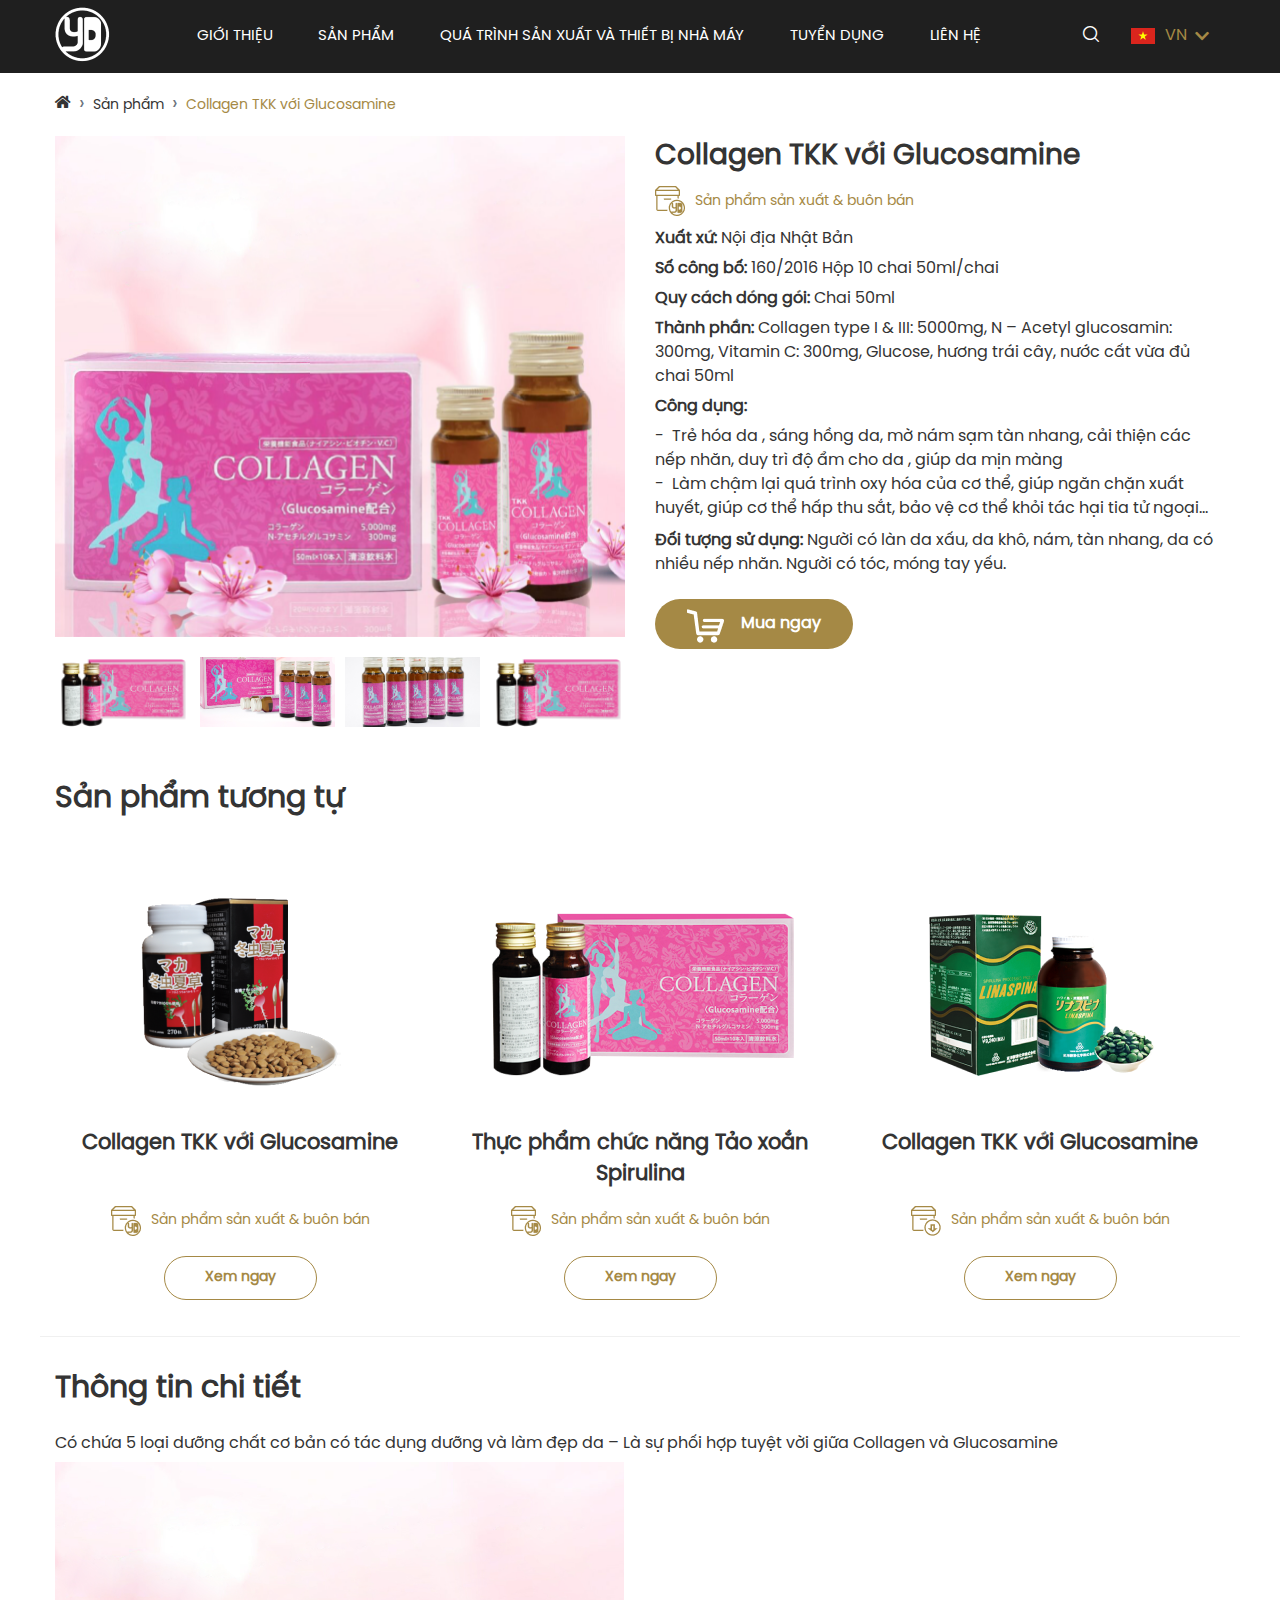
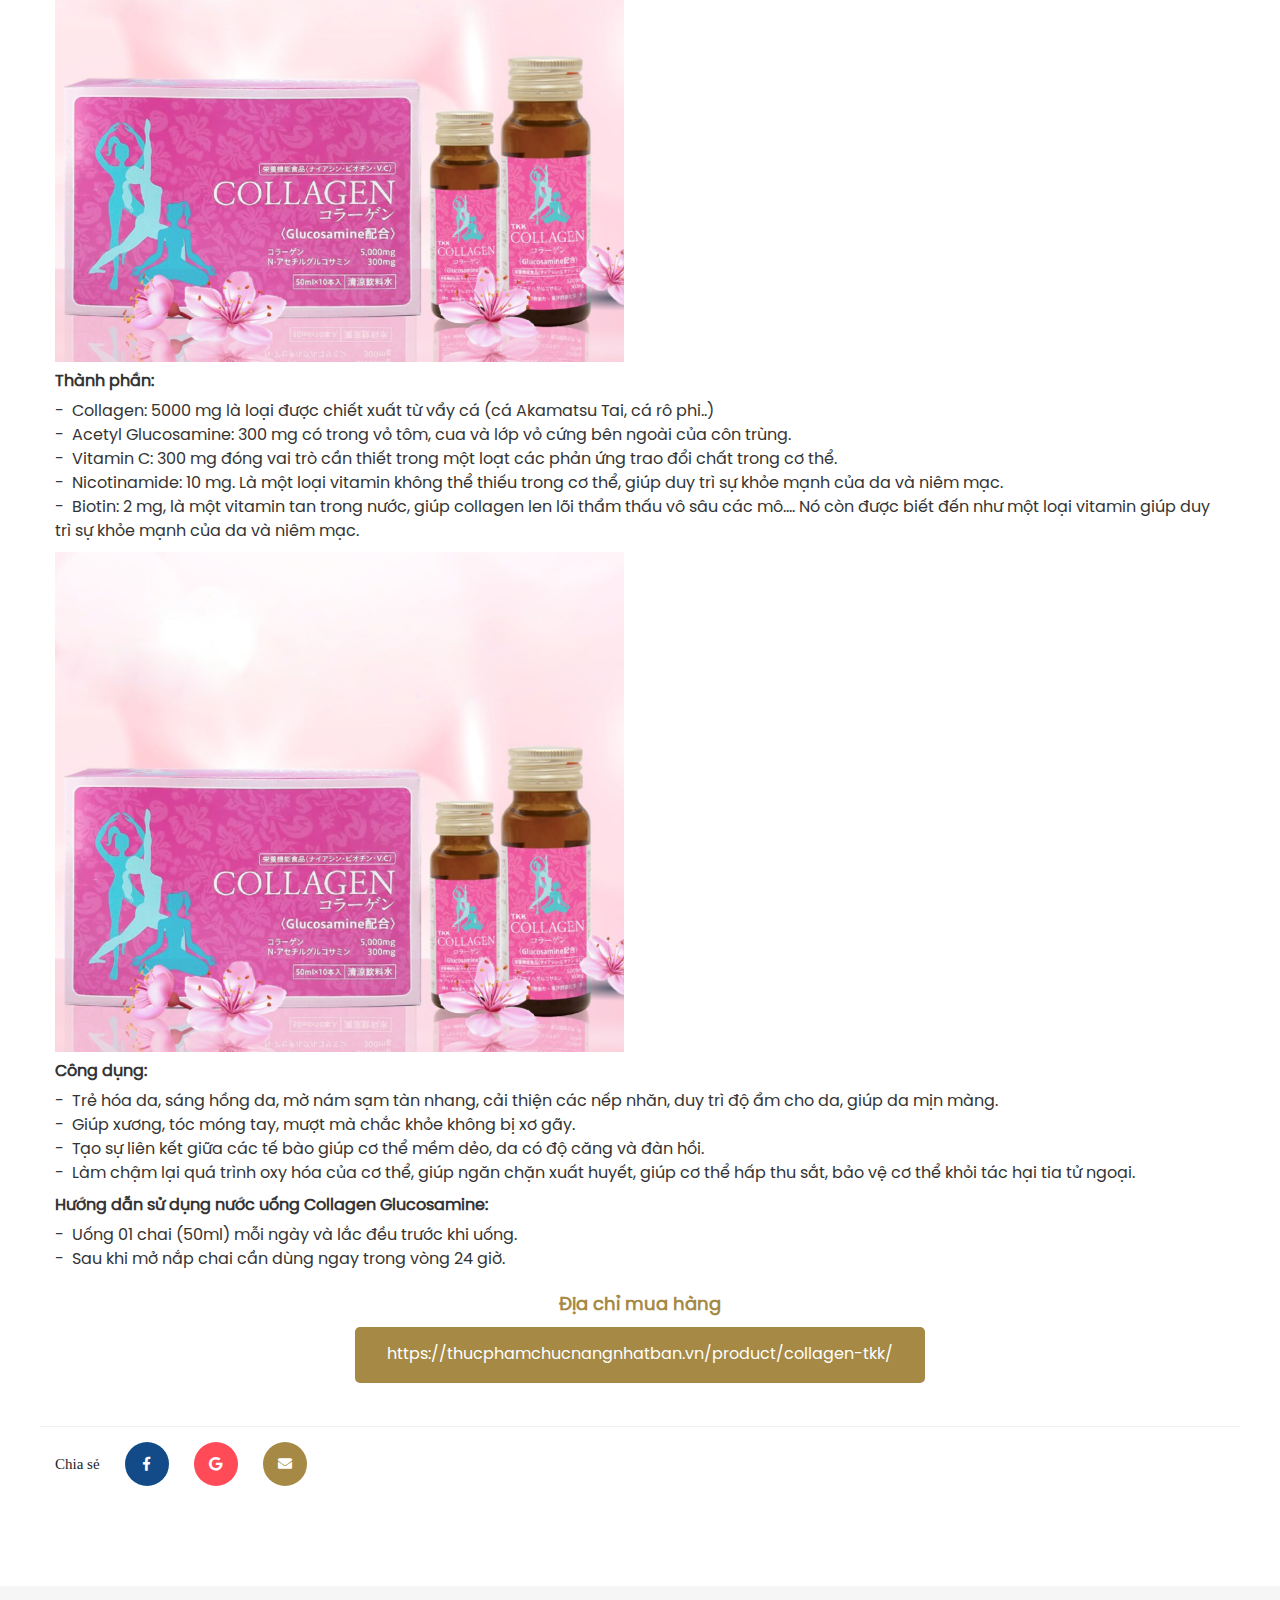
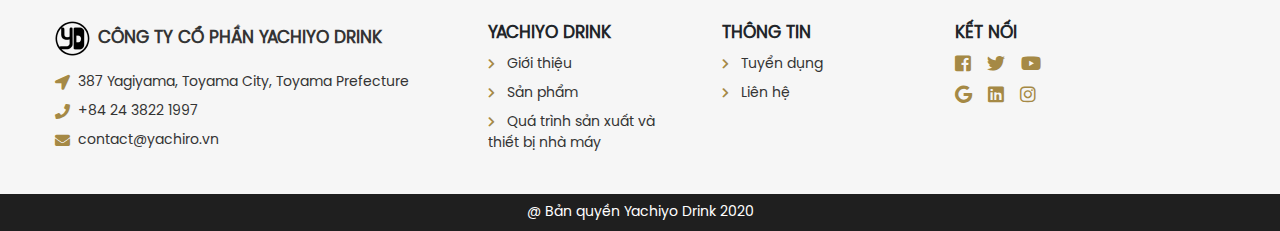
==== commit a01d33db: "14/09 Suaa" ====
--- a/chitietsanpham.html
+++ b/chitietsanpham.html
@@ -18,7 +18,6 @@
     <link rel="stylesheet" href="assets/css/animate.min.css">
     <link rel="stylesheet" href="assets/css/magnific-popup.css">
     <link rel="stylesheet" href="assets/css/fontawesome-all.min.css">
-    <link rel="stylesheet" href="assets/css/nice-select.css">
     <link rel="stylesheet" href="assets/css/style.css">
 </head>
 
@@ -42,9 +41,9 @@
                                     <li><a href="quatrinh.html">QUÁ TRÌNH SẢN XUẤT VÀ THIẾT BỊ NHÀ MÁY</a></li>
                                     <li><a href="tuyendung.html">TUYỂN DỤNG</a>
                                         <ul class="submenu">
-                                            <li><a href="#">TUYỂN DỤNG 1</a></li>
-                                            <li><a href="#">TUYỂN DỤNG 2</a></li>
-                                            <li><a href="#">TUYỂN DỤNG 3</a></li>
+                                            <li><a href="tuyendung.html">TUYỂN DỤNG 1</a></li>
+                                            <li><a href="tuyendung.html">TUYỂN DỤNG 2</a></li>
+                                            <li><a href="tuyendung.html">TUYỂN DỤNG 3</a></li>
                                         </ul>
                                     </li>
                                     <li><a href="lienhe.html">LIÊN HỆ</a></li>
@@ -405,7 +404,6 @@
     <script src="./assets/js/wow.min.js"></script>
     <script src="./assets/js/jquery.magnific-popup.js"></script>
     <script src="./assets/js/jquery.scrollUp.min.js"></script>
-    <script src="./assets/js/jquery.nice-select.min.js"></script>
     <script src="./assets/js/jquery.sticky.js"></script>
     <script src="./assets/js/main.js"></script>
 
--- a/assets/css/style.css
+++ b/assets/css/style.css
@@ -11,6 +11,11 @@
 @font-face {
     font-family: CapricaScript;
     src: url(../fonts/SVN-CapricaScript/SVN-CapricaScript.ttf);
+}
+
+@font-face {
+    font-family: Stash-Vintage;
+    src: url(../fonts/MTD-Stash-Vintage.otf);
 }
 
 :root {
@@ -109,54 +114,135 @@
     opacity: 0.9;
 }
 
-html, body, div, span, applet, object, iframe,
-h1, h2, h3, h4, h5, h6, p, blockquote, pre,
-a, abbr, acronym, address, big, cite, code,
-del, dfn, em, img, ins, kbd, q, s, samp,
-small, strike, strong, sub, sup, tt, var,
-b, u, i, center,
-dl, dt, dd, ol, ul, li,
-fieldset, form, label, legend,
-table, caption, tbody, tfoot, thead, tr, th, td,
-article, aside, canvas, details, embed, 
-figure, figcaption, footer, header, hgroup, 
-menu, nav, output, ruby, section, summary,
-time, mark, audio, video {
-	margin: 0;
-	padding: 0;
-	border: 0;
-	font-size: 100%;
-	font: inherit;
-	vertical-align: baseline;
-}
-
-article, aside, details, figcaption, figure, 
-footer, header, hgroup, menu, nav, section {
-	display: block;
+html,
+body,
+div,
+span,
+applet,
+object,
+iframe,
+h1,
+h2,
+h3,
+h4,
+h5,
+h6,
+p,
+blockquote,
+pre,
+a,
+abbr,
+acronym,
+address,
+big,
+cite,
+code,
+del,
+dfn,
+em,
+img,
+ins,
+kbd,
+q,
+s,
+samp,
+small,
+strike,
+strong,
+sub,
+sup,
+tt,
+var,
+b,
+u,
+i,
+center,
+dl,
+dt,
+dd,
+ol,
+ul,
+li,
+fieldset,
+form,
+label,
+legend,
+table,
+caption,
+tbody,
+tfoot,
+thead,
+tr,
+th,
+td,
+article,
+aside,
+canvas,
+details,
+embed,
+figure,
+figcaption,
+footer,
+header,
+hgroup,
+menu,
+nav,
+output,
+ruby,
+section,
+summary,
+time,
+mark,
+audio,
+video {
+    margin: 0;
+    padding: 0;
+    border: 0;
+    font-size: 100%;
+    font: inherit;
+    vertical-align: baseline;
+}
+
+article,
+aside,
+details,
+figcaption,
+figure,
+footer,
+header,
+hgroup,
+menu,
+nav,
+section {
+    display: block;
 }
 
 body {
-	line-height: 1;
+    line-height: 1;
     font: normal normal 15px/18px Roboto;
 }
 
-ol, ul {
-	list-style: none;
-}
-
-blockquote, q {
-	quotes: none;
-}
-
-blockquote:before, blockquote:after,
-q:before, q:after {
-	content: '';
-	content: none;
+ol,
+ul {
+    list-style: none;
+}
+
+blockquote,
+q {
+    quotes: none;
+}
+
+blockquote:before,
+blockquote:after,
+q:before,
+q:after {
+    content: '';
+    content: none;
 }
 
 table {
-	border-collapse: collapse;
-	border-spacing: 0;
+    border-collapse: collapse;
+    border-spacing: 0;
 }
 
 a {
@@ -263,6 +349,14 @@
     position: relative;
 }
 
+.mt-40 {
+    margin-top: 40px;
+}
+
+.mt-25 {
+    margin-top: 25px;
+}
+
 .lang-selector .lang {
     display: inline-flex;
     justify-content: start;
@@ -273,10 +367,15 @@
 
 .lang-dropdown {
     position: absolute;
-    z-index: 1;
+    z-index: 2;
     background-color: #fff;
+    display: -webkit-box;
+    display: -moz-box;
+    display: -ms-flexbox;
+    display: -webkit-flex;
     display: flex;
     flex-direction: column;
+    top: 2.5rem;
     width: 100%;
     padding: .5rem 0;
     box-shadow: -1px 0px 3px 0px var(--secondary-color);
@@ -645,6 +744,7 @@
 .section {
     padding-top: 80px;
     padding-bottom: 130px;
+    overflow: hidden;
 }
 
 .section-title {
@@ -709,7 +809,7 @@
     height: 0;
     bottom: -8px;
     left: 0;
-    border-top: 4px solid var(--secondary-color); 
+    border-top: 4px solid var(--secondary-color);
 }
 
 .section-title-normal {
@@ -766,6 +866,10 @@
 }
 
 .header-area .main-header .menu-wrapper {
+    display: -webkit-box;
+    display: -moz-box;
+    display: -ms-flexbox;
+    display: -webkit-flex;
     display: flex;
     align-content: center;
     justify-content: space-between;
@@ -780,7 +884,7 @@
 }
 
 .header-area .main-header .menu-wrapper .main-menu ul li a {
-    font: normal normal 15px/22px var(--primary-font-family); 
+    font: normal normal 15px/22px var(--primary-font-family);
     color: #fff;
     padding: 25px 21px;
     display: inline-block;
@@ -796,7 +900,7 @@
 
 @media only screen and (min-width: 992px) and (max-width: 1199px) {
     .header-area .main-header .menu-wrapper .main-menu ul li a {
-        padding: 25px 15px;
+        padding: 25px 10px;
     }
 }
 
@@ -821,7 +925,7 @@
     box-shadow: 0 0 10px 3px rgba(0, 0, 0, 0.05);
     padding: 17px 0;
     border-top: 3px solid var(--secondary-color);
-    font: normal normal 15px/22px var(--primary-font-family); 
+    font: normal normal 15px/22px var(--primary-font-family);
     border-radius: 7px 7px 3px 3px;
     -webkit-transition: all .2s ease-out 0s;
     -moz-transition: all .2s ease-out 0s;
@@ -927,17 +1031,12 @@
     }
 }
 
-@media only screen and (min-width: 768px) and (max-width: 991px) {
-    .header-sticky.sticky-bar.sticky {
-        padding: 22px 0px
-    }
-}
-
 @media (max-width: 575px) {
     .header-sticky.sticky-bar.sticky .header-right {
         display: none
     }
 }
+
 /* end header */
 
 /* mobile menu */
@@ -959,13 +1058,35 @@
 }
 
 .mobile_menu .slicknav_menu .slicknav_btn .slicknav_icon-bar {
-    background-color: #ff2020 !important
+    background-color: var(--secondary-color) !important
 }
 
 .mobile_menu .slicknav_menu .slicknav_nav {
-    margin-top: 16px !important
-}
-
+    background: #fff;
+    float: right;
+    transform: translate(15px, 0);
+    margin-top: -6px;
+    padding: 19px;
+    width: 100vw;
+    height: 100%;
+    border-bottom: 1px solid #eee;
+    overflow-y: auto;
+    -webkit-overflow-scroll: touch;
+    scroll-behavior: smooth;
+}
+
+@media (min-width: 768px) and (max-width: 991.98px) {
+    .mobile_menu .slicknav_menu .slicknav_nav {
+        transform: translate(calc(calc(100vw - 720px) / 2 + 15px), 0);
+    }
+}
+
+@media (min-width: 576px) and (max-width: 787.98px) {
+    .mobile_menu .slicknav_menu .slicknav_nav {
+        transform: translate(calc(calc(100vw - 540px) / 2 + 15px), 0);
+    }
+}
+ 
 .mobile_menu .slicknav_menu .slicknav_nav a:hover {
     background: transparent;
     color: #ff2020
@@ -973,12 +1094,13 @@
 
 .mobile_menu .slicknav_menu .slicknav_nav a {
     font-size: 15px;
-    padding: 7px 10px
+    padding: 7px 10px 7px 5px;
 }
 
 .mobile_menu .slicknav_menu .slicknav_nav .slicknav_item a {
     padding: 0 !important
 }
+
 /* end mobile menu */
 
 /* search */
@@ -1039,6 +1161,10 @@
     transform: rotate(45deg);
     display: -webkit-box;
     display: -ms-flexbox;
+    display: -webkit-box;
+    display: -moz-box;
+    display: -ms-flexbox;
+    display: -webkit-flex;
     display: flex;
     -webkit-box-align: center;
     -ms-flex-align: center;
@@ -1047,6 +1173,7 @@
     -ms-flex-pack: center;
     justify-content: center
 }
+
 /* search */
 
 /* slide */
@@ -1071,8 +1198,10 @@
     width: 0;
     height: 110px;
     border-top: 70px solid transparent;
-    border-left: calc(50vw - 8px) solid #e4e4e4;;
-    border-right: calc(50vw - 8px) solid #e4e4e4;;
+    border-left: calc(50vw - 8px) solid #e4e4e4;
+    ;
+    border-right: calc(50vw - 8px) solid #e4e4e4;
+    ;
 }
 
 .home-carousel .item::after {
@@ -1157,7 +1286,7 @@
     transform: translate(-50%, -50%);
 }
 
-.home-carousel .item .banner-title h3{
+.home-carousel .item .banner-title h3 {
     font: normal normal 82px/118px CapricaScript;
     letter-spacing: 0.06em;
     text-align: center;
@@ -1165,7 +1294,7 @@
     -webkit-text-stroke: 3px #fff;
 }
 
-.home-carousel .item .banner-title p{
+.home-carousel .item .banner-title p {
     background: rgba(165, 137, 69, 0.7);
     padding: 10px 0;
     text-align: center;
@@ -1175,10 +1304,12 @@
 
 @media (max-width: 1199.98px) {
     .home-carousel .item::before {
-        border-left: 50vw solid #e4e4e4;;
-        border-right: 50vw solid #e4e4e4;;
-    }
-    
+        border-left: 50vw solid #e4e4e4;
+        ;
+        border-right: 50vw solid #e4e4e4;
+        ;
+    }
+
     .home-carousel .item::after {
         border-left: 50vw solid #fff;
         border-right: 50vw solid #fff;
@@ -1196,7 +1327,7 @@
     .home-carousel .owl-nav .owl-prev {
         left: 20px;
     }
-    
+
     .home-carousel .owl-nav .owl-next {
         right: 20px;
     }
@@ -1206,7 +1337,7 @@
     .home-carousel .owl-nav .owl-prev {
         left: 40px;
     }
-    
+
     .home-carousel .owl-nav .owl-next {
         right: 40px;
     }
@@ -1242,6 +1373,7 @@
         font-size: 16px;
     }
 }
+
 /* end slide */
 
 /* home about */
@@ -1257,6 +1389,10 @@
 }
 
 .video-about {
+    display: -webkit-box;
+    display: -moz-box;
+    display: -ms-flexbox;
+    display: -webkit-flex;
     display: flex;
     justify-content: flex-end;
 }
@@ -1321,6 +1457,7 @@
         margin-top: 70px;
     }
 }
+
 /* end home about */
 
 /* home product */
@@ -1333,6 +1470,10 @@
 }
 
 .product {
+    display: -webkit-box;
+    display: -moz-box;
+    display: -ms-flexbox;
+    display: -webkit-flex;
     display: flex;
     flex-direction: column;
     justify-content: center;
@@ -1347,7 +1488,7 @@
     border-radius: 5px;
 }
 
-.product:hover  .img-container img{
+.product:hover .img-container img {
     transform: scale(1.1);
 }
 
@@ -1356,7 +1497,7 @@
     display: block;
 }
 
-.product a:first-child h5{
+.product a:first-child h5 {
     font: normal bold 21px/31px var(--primary-font-family);
     text-align: center;
     color: var(--primary-color);
@@ -1373,6 +1514,10 @@
 }
 
 .product .img-container {
+    display: -webkit-box;
+    display: -moz-box;
+    display: -ms-flexbox;
+    display: -webkit-flex;
     display: flex;
     justify-content: center;
     align-items: center;
@@ -1380,10 +1525,11 @@
     overflow: hidden;
 }
 
-.product .img-container img{
+.product .img-container img {
     width: auto;
     transition: .5s all ease-in;
 }
+
 /* end home product */
 
 /* home procedure */
@@ -1403,6 +1549,7 @@
     display: inline-block;
     text-align: center;
     margin-top: 60px;
+    overflow: hidden;
 }
 
 .mouse-dragging .icons-mouse {
@@ -1416,7 +1563,7 @@
     align-items: center;
 }
 
-.mouse-dragging .d-flex span{
+.mouse-dragging .d-flex span {
     font: normal normal 14px/21px var(--primary-font-family);
     color: var(--secondary-color);
 }
@@ -1425,6 +1572,7 @@
     0% {
         transform: rotate(15deg);
     }
+
     50% {
         transform: rotate(0deg);
     }
@@ -1450,8 +1598,8 @@
 
 .procedure {
     padding: 64px 2rem;
-    -webkit-box-shadow: 0 0 20px rgba(0,0,0,.1);
-    box-shadow: 0 0 20px rgba(0,0,0,.1);
+    -webkit-box-shadow: 0 0 20px rgba(0, 0, 0, .1);
+    box-shadow: 0 0 20px rgba(0, 0, 0, .1);
     overflow: hidden;
     -webkit-transition: .3s;
     -o-transition: .3s;
@@ -1464,17 +1612,21 @@
 
 .procedure:hover {
     background-color: var(--secondary-color);
-    box-shadow: 0 0 20px rgba(0,0,0,.1);
+    box-shadow: 0 0 20px rgba(0, 0, 0, .1);
 }
 
 .procedure .procedure-ico {
+    display: -webkit-box;
+    display: -moz-box;
+    display: -ms-flexbox;
+    display: -webkit-flex;
     display: flex;
     justify-content: space-between;
     align-items: flex-end;
     position: relative;
 }
 
-.procedure .procedure-ico .img-container{
+.procedure .procedure-ico .img-container {
     display: inline-block;
     width: 105px;
     height: 105px;
@@ -1495,11 +1647,11 @@
     transition: .3s;
 }
 
-.procedure:hover .procedure-ico::after{
+.procedure:hover .procedure-ico::after {
     background-color: #fff;
 }
 
-.procedure .procedure-ico h6{
+.procedure .procedure-ico h6 {
     display: inline-block;
     margin-bottom: 80px;
     font: normal bold 40px/65px var(--primary-font-family);
@@ -1507,7 +1659,7 @@
     color: #A3A3A3;
 }
 
-.procedure:hover .procedure-ico h6{
+.procedure:hover .procedure-ico h6 {
     color: #fff;
 }
 
@@ -1518,7 +1670,7 @@
     object-position: 50% 50%;
 }
 
-.procedure:hover .procedure-ico img{
+.procedure:hover .procedure-ico img {
     filter: brightness(5);
 }
 
@@ -1529,7 +1681,7 @@
     text-transform: uppercase;
 }
 
-.procedure:hover .procedure-name{
+.procedure:hover .procedure-name {
     color: #fff;
 }
 
@@ -1553,7 +1705,7 @@
     font: inherit;
 }
 
-.procedure:hover .procedure-content .p{
+.procedure:hover .procedure-content .p {
     display: block;
 }
 
@@ -1563,22 +1715,26 @@
 
 .procedure .procedure-content .img {
     height: 244px;
+    display: -webkit-box;
+    display: -moz-box;
+    display: -ms-flexbox;
+    display: -webkit-flex;
     display: flex;
     justify-content: center;
     align-items: center;
     overflow: hidden;
 }
 
-.procedure:hover .procedure-content .img{
+.procedure:hover .procedure-content .img {
     display: none;
 }
 
-.procedure .procedure-content .img img{
+.procedure .procedure-content .img img {
     height: 100%;
     width: auto;
 }
 
-.procedure:hover .procedure-link{
+.procedure:hover .procedure-link {
     position: absolute;
     width: 100%;
     height: 100%;
@@ -1681,6 +1837,7 @@
         height: 200px;
     }
 }
+
 /* end home proceduce */
 
 /* footer */
@@ -1695,6 +1852,10 @@
 }
 
 .footer-area .footer-logo a {
+    display: -webkit-box;
+    display: -moz-box;
+    display: -ms-flexbox;
+    display: -webkit-flex;
     display: flex;
     justify-content: start;
     align-items: center;
@@ -1705,7 +1866,7 @@
     color: var(--primary-color);
 }
 
-.footer-area .footer-logo a img{
+.footer-area .footer-logo a img {
     margin-right: .5rem;
 }
 
@@ -1797,6 +1958,7 @@
     -ms-transform: rotateY(180deg);
     -o-transform: rotateY(180deg)
 }
+
 /* end footer */
 
 /* trang san pham */
@@ -1804,9 +1966,13 @@
     position: relative;
     background-position: center center;
     background-repeat: no-repeat;
-    background-size: 100% 100%;
+    background-size: auto 100%;
     min-height: 444px;
     width: 100%;
+    display: -webkit-box;
+    display: -moz-box;
+    display: -ms-flexbox;
+    display: -webkit-flex;
     display: flex;
     align-items: center;
     justify-content: start;
@@ -1842,19 +2008,33 @@
     color: var(--primary-color);
     border: 1px solid #A58945;
     box-sizing: border-box;
-    border-radius: 50px 0px 0px 50px;
+    border-radius: 5000px 0px 0px 5000px;
     padding: 13px 26px;
 }
 
 .product-nav .nav-item:last-child .nav-link {
     border-left: unset;
-    border-radius: 0px 50px 50px 0px;
+    border-radius: 0px 5000px 5000px 0px;
 }
 
 .product-nav .nav-item .nav-link.active {
     background-color: var(--secondary-color);
     color: #fff;
 }
+
+@media (max-width: 991.98px) {
+    .product-nav .nav-item .nav-link {
+        border-radius: 5000px;
+        margin-bottom: 8px;
+    }
+
+    .product-nav .nav-item:last-child .nav-link {
+        border-radius: 5000px;
+        border: 1px solid #A58945;
+        margin-bottom: 0;
+    }
+}
+
 /* end trang san pham */
 
 /* chi tiet san pham */
@@ -1872,7 +2052,7 @@
     font: inherit;
 }
 
-.app-breadcrumd .breadcrumb .breadcrumb-item:not(:last-child):hover a{
+.app-breadcrumd .breadcrumb .breadcrumb-item:not(:last-child):hover a {
     color: var(--secondary-color);
 }
 
@@ -1971,7 +2151,8 @@
 
 .info-container ul li:before,
 .d-product .product-desc ul li:before {
-    content: "-"; /* Insert content that looks like bullets */
+    content: "-";
+    /* Insert content that looks like bullets */
     padding-right: 8px;
 }
 
@@ -1984,22 +2165,26 @@
     height: auto;
 }
 
-#carousel-2 .item{
+#carousel-2 .item {
     height: 70px;
     overflow: hidden;
+    display: -webkit-box;
+    display: -moz-box;
+    display: -ms-flexbox;
+    display: -webkit-flex;
     display: flex;
     justify-content: center;
     align-items: center;
 }
 
-#carousel-2 .item img{
+#carousel-2 .item img {
     width: 100%;
     height: auto;
     object-fit: cover;
     object-position: center center;
 }
 
-#carousel-2 .owl-item.synced .item{
+#carousel-2 .owl-item.synced .item {
     border: 1px solid rgba(165, 137, 69, 0.5);
 }
 
@@ -2036,14 +2221,14 @@
     margin-bottom: 43px;
 }
 
-.dcmh-link a{
+.dcmh-link a {
     display: inline-block;
     font: normal normal 16px/24px var(--primary-font-family);
     color: #fff;
     padding: 1rem 2rem;
     background: var(--secondary-color);
     box-sizing: border-box;
-    border-radius: 5px; 
+    border-radius: 5px;
 }
 
 .share-section .d-flex {
@@ -2076,6 +2261,7 @@
 .share-section .d-flex a.fa-envelope {
     background-color: #A58945;
 }
+
 /* end chi tiet san pham */
 
 /* tuyen dung */
@@ -2085,7 +2271,7 @@
     margin-bottom: 30px;
 }
 
-.recruitment .img-container{
+.recruitment .img-container {
     max-height: 373px;
     object-position: 50% 50%;
     object-fit: cover;
@@ -2101,7 +2287,7 @@
     transition: .3s;
 }
 
-.recruitment:hover .img-container img{
+.recruitment:hover .img-container img {
     transform: scale(1.1);
 }
 
@@ -2126,13 +2312,13 @@
     line-height: 24px;
 }
 
-.recruitment table tr td{
+.recruitment table tr td {
     padding-bottom: 6px;
     padding-left: 20px;
 }
 
-.recruitments-details table  tr td:first-child,
-.recruitment table tr td:first-child{
+.recruitments-details table tr td:first-child,
+.recruitment table tr td:first-child {
     padding-left: 0;
     font-weight: bold;
 }
@@ -2140,6 +2326,7 @@
 .recruitment .btn-primary {
     border-radius: 5px;
 }
+
 /* end tuyen dung */
 
 /* chi tiet tuyen dung */
@@ -2147,7 +2334,7 @@
     margin-bottom: 20px;
 }
 
-.recruitments-details .section-title-normal{
+.recruitments-details .section-title-normal {
     margin-bottom: 14px;
 }
 
@@ -2164,7 +2351,7 @@
     color: var(--primary-color);
 }
 
-.recruitments-details table  tr td {
+.recruitments-details table tr td {
     padding-left: 30px;
     padding-bottom: 6px;
 }
@@ -2184,10 +2371,11 @@
     padding-bottom: 40px;
 }
 
-.recruitments-related .container{
+.recruitments-related .container {
     padding-top: 30px;
     border-top: 1px solid #F0F0F0;
 }
+
 /* end chi tiet tuyen dung */
 
 /* lien he */
@@ -2258,7 +2446,7 @@
     position: relative;
 }
 
-.contact-section .cfc-info .cfc-info-container{
+.contact-section .cfc-info .cfc-info-container {
     position: absolute;
     z-index: 12;
     top: 50%;
@@ -2310,18 +2498,464 @@
         margin-right: calc(0px - 2.5rem - 15px);
     }
 }
+
 /* end lien he */
 
 /* 404 page */
 .section-404 {
+    position: relative;
+    display: -webkit-box;
+    display: -moz-box;
+    display: -ms-flexbox;
+    display: -webkit-flex;
     display: flex;
+    flex-direction: column;
     justify-content: center;
     align-items: center;
     min-height: calc(100vh - 73px - 246px);
     text-align: center;
-}
-
-.section-404 span{
-    font-size: 100px;
-}
-/* end 404 page */+    background-color: var(--secondary-color);
+}
+
+.section-404::before {
+    content: "";
+    position: absolute;
+    bottom: 0;
+    left: 0;
+    width: 100%;
+    min-height: 65%;
+    background-image: url(../images/wave.svg);
+    background-size: 100% auto;
+    background-position: left bottom;
+    background-repeat: no-repeat;
+}
+
+.section-404 span {
+    font: normal bold 30px/34px var(--primary-font-family);
+    color: #fff;
+}
+
+.section-404 strong {
+    margin: 0 30px;
+}
+
+.section-404 strong span {
+    margin-bottom: 50px;
+    display: inline-block;
+}
+
+.section-404 a.btn-primary {
+    margin-top: 48px;
+    box-shadow: 0 0 0 2px #fff inset;
+    background-color: var(--secondary-color);
+    color: #fff;
+    transform-style: preserve-3d;
+    transform: translateZ(5px);
+}
+
+.error {
+    opacity: 1.5;
+    transform-style: preserve-3d;
+    transform: translateZ(5px);
+}
+
+/* end 404 page */
+
+/* quy trinh */
+.progress-section.section {
+    padding-top: 30px;
+    padding-bottom: 130px;
+}
+
+.progressing {
+    border-bottom: 1px dashed var(--secondary-color);
+}
+
+.step {
+    display: -webkit-box;
+    display: -moz-box;
+    display: -ms-flexbox;
+    display: -webkit-flex;
+    display: flex;
+    padding: 1rem 0;
+    position: relative;
+}
+
+.step:not(:last-child)::before {
+    content: "";
+    position: absolute;
+    top: calc(140px + 1rem);
+    left: 69px;
+    width: 0;
+    height: calc(100% - 140px);
+    border-left: 2px solid var(--secondary-color);
+}
+
+.step .step-image {
+    width: 140px;
+    height: 140px;
+    margin-right: 30px;
+    display: -webkit-box;
+    display: -moz-box;
+    display: -ms-flexbox;
+    display: -webkit-flex;
+    display: flex;
+    justify-content: center;
+    align-items: center;
+    border: 2px solid var(--secondary-color);
+    border-radius: 5000px;
+    transition: 1s;
+}
+
+.step.animated .step-image {
+    background-color: var(--secondary-color);
+}
+
+.step .step-image img {
+    transition: .5s;
+}
+
+.step.animated .step-image img {
+    filter: brightness(5);
+}
+
+.step .step-details {
+    width: calc(100% - 170px);
+    padding: 1rem 0;
+    font: normal normal 16px/24px var(--primary-font-family);
+    text-align: justify;
+    color: var(--primary-color);
+    border-bottom: 1px dashed var(--secondary-color);
+}
+
+.step:last-child .step-details {
+    border-bottom: unset;
+}
+
+.step-details {
+    display: -webkit-box;
+    display: -moz-box;
+    display: -ms-flexbox;
+    display: -webkit-flex;
+    display: flex;
+    justify-content: start;
+    align-items: flex-start;
+}
+
+.step-details .step-body h3 {
+    display: inline-block;
+    font: normal bold 36px/65px var(--primary-font-family);
+    text-align: center;
+    color: var(--primary-color);
+    text-transform: uppercase;
+}
+
+.step-details .step-body {
+    width: 40%;
+    margin-right: 30px;
+}
+
+.step-slide {
+    display: -webkit-box;
+    display: -moz-box;
+    display: -ms-flexbox;
+    display: -webkit-flex;
+    display: flex;
+    justify-content: start;
+    align-items: center;
+    width: calc(100% - 40% - 30px);
+    height: 100%;
+}
+
+.step-slide .step-carousel-1 {
+    width: 78%;
+}
+
+.step-slide .step-carousel-2 {
+    margin-left: auto;
+    width: 20%;
+    transform: rotate(90deg);
+}
+
+.step-slide .step-carousel-2 .item {
+    transform: rotate(-90deg);
+}
+
+.foot-carousel {
+    margin-top: 40px;
+}
+
+.foot-carousel .owl-nav {
+    display: -webkit-box;
+    display: -moz-box;
+    display: -ms-flexbox;
+    display: -webkit-flex;
+    display: flex;
+    justify-content: space-between;
+    align-items: center;
+}
+
+.foot-carousel .owl-nav .owl-prev,
+.foot-carousel .owl-nav .owl-next {
+    position: absolute;
+    top: calc(50% - 35px);
+    transform: translate(0, -25%);
+    background-color: #897f72;
+    outline: none;
+    box-shadow: unset;
+    border: unset;
+    color: rgb(230, 230, 230);
+    font-size: 50px;
+    padding: 20px 6px 30px 6px;
+    display: -webkit-box;
+    display: -moz-box;
+    display: -ms-flexbox;
+    display: -webkit-flex;
+    display: flex;
+    justify-content: center;
+    align-items: center;
+}
+
+.foot-carousel .owl-nav .owl-prev {
+    left: 0;
+}
+
+.foot-carousel .owl-nav .owl-next {
+    right: 0;
+}
+
+.foot-carousel .owl-dots {
+    display: -webkit-box;
+    display: -moz-box;
+    display: -ms-flexbox;
+    display: -webkit-flex;
+    display: flex;
+    justify-content: center;
+    align-items: center;
+    margin-top: 20px;
+}
+
+.foot-carousel .owl-dots .owl-dot {
+    border: 1px solid #A58945;
+    background-color: #fff;
+    border-radius: 5000px;
+    margin: 0 8px;
+    width: 10px;
+    padding: 0;
+    height: 10px;
+    outline: none;
+    box-shadow: none;
+}
+
+.foot-carousel .owl-dots .owl-dot.owl-dot.active {
+    background-color: #A58945;
+}
+
+@media (min-width: 768px) and (max-width: 991.98px) {
+    .step .step-details {
+        flex-direction: column;
+        -ms-flex-direction: column;
+    }
+
+    .step-details .step-body {
+        width: 100%;
+        margin-right: 0;
+        margin-bottom: 1rem;
+    }
+
+    .step-details .step-slide {
+        width: 100%;
+    }
+}
+
+@media (min-width: 576px) and (max-width: 767.98px) {
+    .step .step-details {
+        flex-direction: column;
+        -ms-flex-direction: column;
+    }
+
+    .step-details .step-body {
+        width: 100%;
+        margin-right: 0;
+        margin-bottom: 1rem;
+    }
+
+    .step-details .step-slide {
+        width: 100%;
+    }
+}
+
+@media (max-width: 575.98px) {
+    .step:not(:last-child)::before {
+        top: calc(100px + 1rem);
+        left: 49px;
+        width: 0;
+        height: calc(100% - 100px);
+    }
+
+    .step .step-image {
+        width: 100px;
+        height: 100px;
+    }
+
+    .step .step-image img {
+        max-width: 60%;
+        height: auto;
+    }
+
+    .step .step-details {
+        flex-direction: column;
+        -ms-flex-direction: column;
+    }
+
+    .step-details .step-body {
+        width: 100%;
+        margin-right: 0;
+        margin-bottom: 1rem;
+    }
+
+    .step-details .step-slide {
+        width: 100%;
+    }
+}
+
+/* end quy trinh */
+
+/* gioi thieu */
+.introduce-section {
+    padding-bottom: 80px;
+}
+
+.introduce-section .intro em {
+    display: block;
+    font: normal normal 20px/25px Stash-Vintage;
+    text-align: justify;
+    color: var(--primary-color);
+    margin-bottom: 1rem;
+}
+
+.introduce-section .general {
+    padding-top: 3rem;
+}
+
+.introduce-section .general .img-container {
+    display: -webkit-box;
+    display: -moz-box;
+    display: -ms-flexbox;
+    display: -webkit-flex;
+    display: flex;
+    justify-content: center;
+    align-items: center;
+}
+
+.introduce-section .general .img-container img {
+    max-width: 100%;
+    height: auto;
+}
+
+.introduce-section .general .section-title {
+    margin-top: 1rem;
+}
+
+.introduce-section .general td {
+    padding-bottom: 1rem;
+    font: normal normal 16px/24px var(--primary-font-family);
+    color: var(--primary-color);
+}
+
+.introduce-section .general td:first-child {
+    white-space: nowrap;
+    padding-right: 1rem;
+    font-weight: bold;
+}
+
+.partner-section {
+    padding-top: 40px;
+    padding-bottom: 40px;
+}
+
+.partner-section.manu-partner {
+    padding-bottom: 100px;
+}
+
+.partner-section.manu-partner .section-title {
+    margin-bottom: 40px;
+}
+
+.partner-section .partner-info h5 {
+    font: normal bold 18px/27px var(--primary-font-family);
+    color: var(--primary-color);
+    margin-bottom: 10px;
+}
+
+.partner-section .img-container {
+    display: flex;
+    justify-content: center;
+    align-items: center;
+}
+
+.partner-section .img-container img {
+    max-width: 100%;
+    height: auto;
+}
+
+.partner-section .partner-info {
+    font: normal normal 16px/24px var(--primary-font-family);
+    color: var(--primary-color);
+}
+
+.partner-section .partner-info .d-flex {
+    margin-bottom: 10px;
+    font: normal normal 16px/24px var(--primary-font-family);
+    color: var(--primary-color);
+}
+
+.partner-section .partner-info .d-flex i {
+    color: var(--secondary-color);
+}
+
+.partner-section .partner-info .d-flex strong {
+    font-weight: bold;
+    color: var(--secondary-color);
+}
+
+.partner-section .partner-info .mt-40 p{
+    margin-bottom: 12px;
+}
+
+.partner-section .partner-info .mt-25 img {
+    width: 100%;
+    height: auto;
+    max-height: 189px;
+}
+
+.partner-section .partner-info .mt-25 h6 {
+    text-align: center;
+    margin: 20px 0;
+}
+
+.manu-partner p {
+    font: normal normal 16px/24px var(--primary-font-family);
+    text-align: center;
+    color: var(--primary-color);
+}
+
+@media (min-width: 768px) {
+    .manu-partner .col-md-10 {
+        -ms-flex: 0 0 75%;
+        flex: 0 0 75%;
+        max-width: 75%;
+    }
+
+    .manu-partner .offset-md-1 {
+        margin-left: 12.5%;
+    }
+}
+
+.manu-partner .img-container {
+    margin-bottom: 10px;
+    display: flex;
+    justify-content: center;
+    align-items: center;
+}
+/* end gioi thieu */